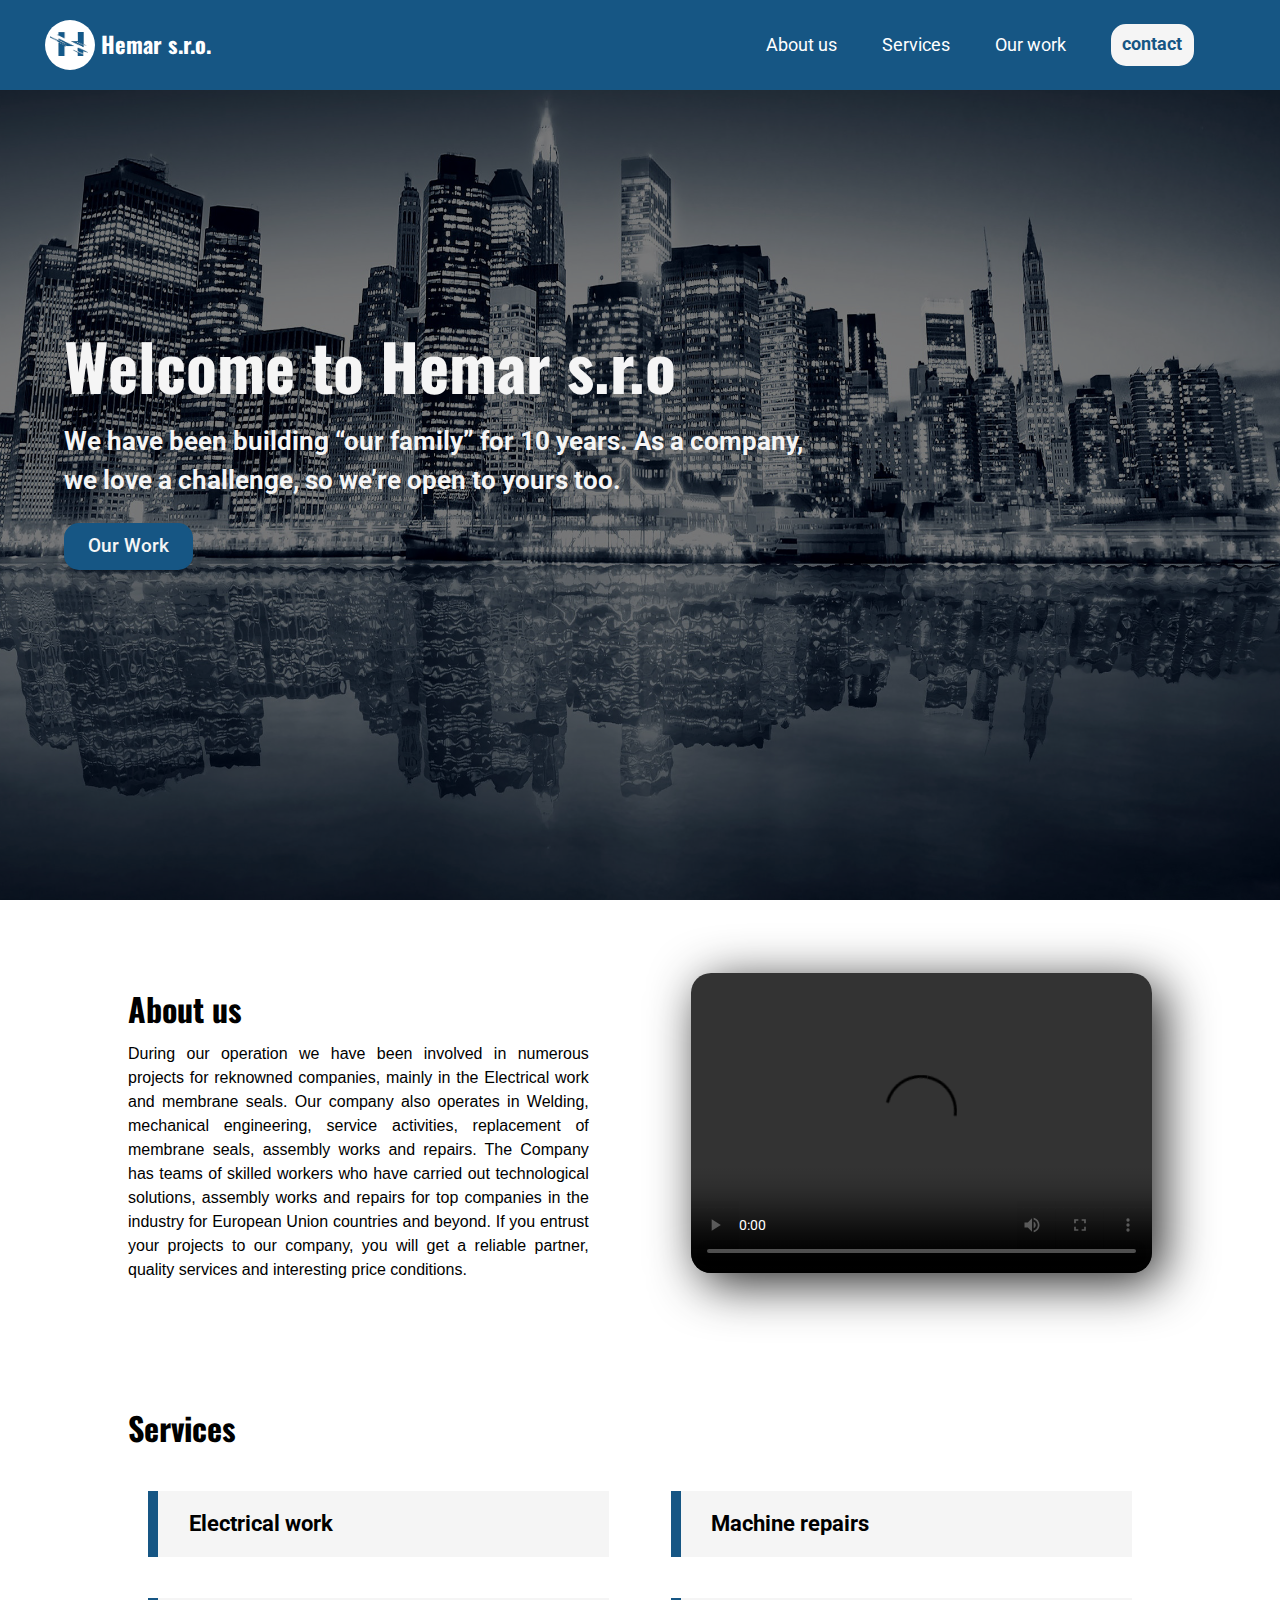
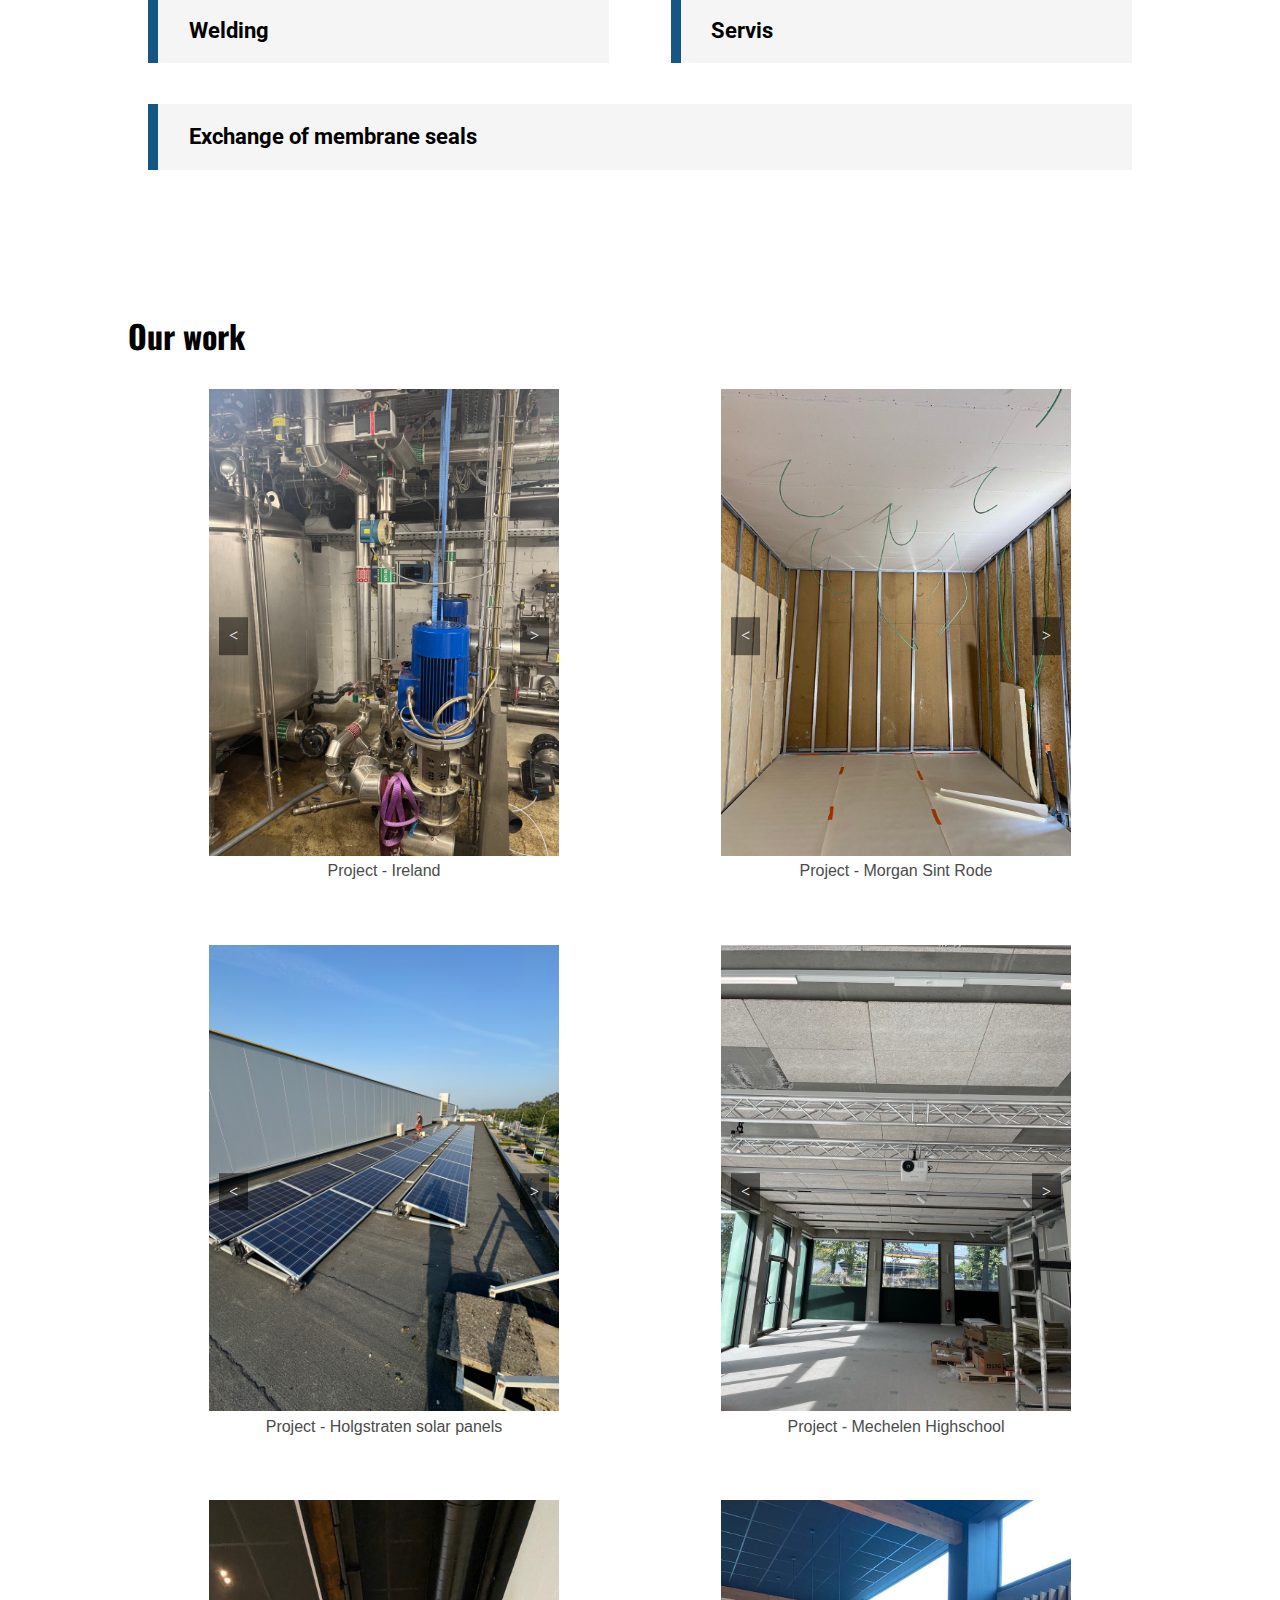
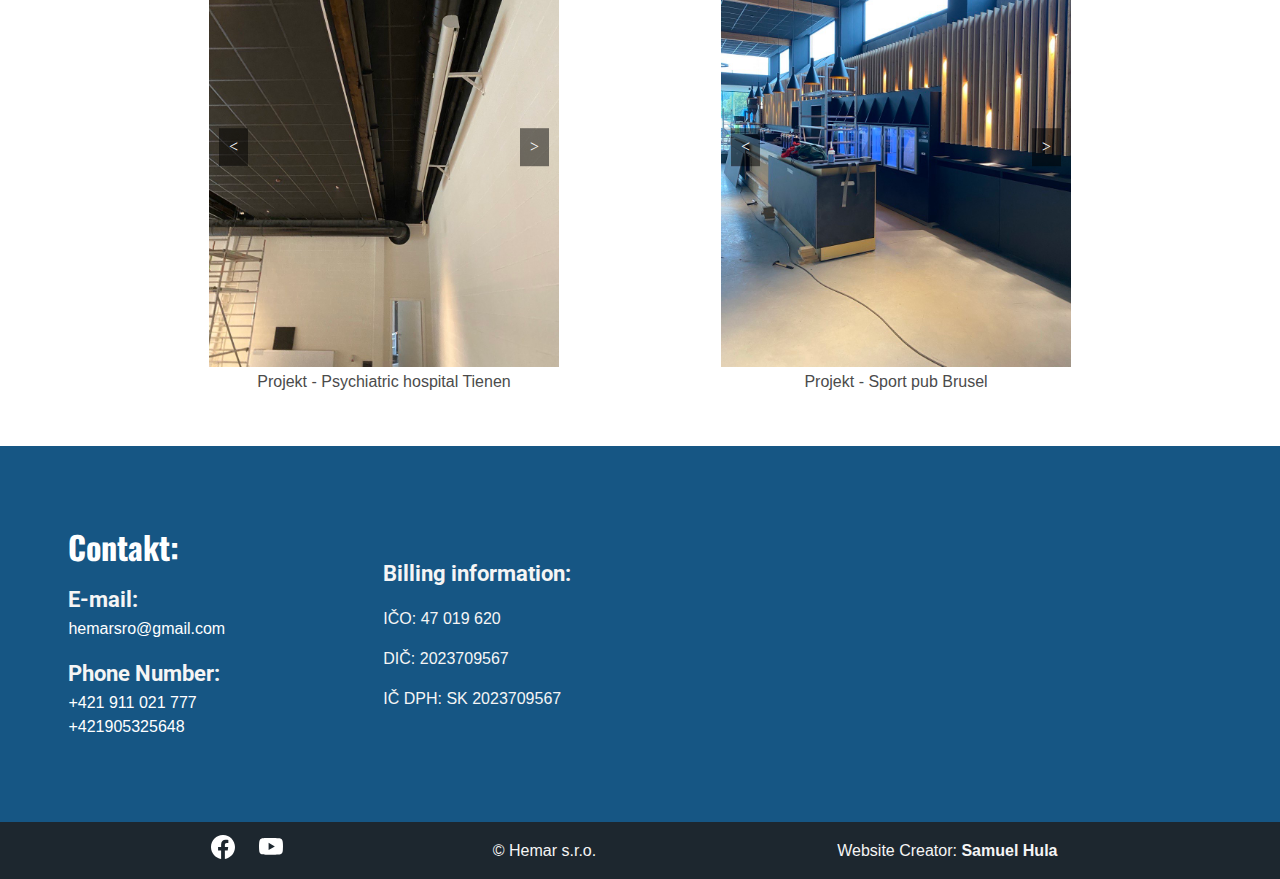
==== index_en.html @ f0ee6452 "making an english subsite" ====
<!DOCTYPE html>
<html lang="en">
<head>
    <meta charset="UTF-8">
    <meta name="viewport" content="width=device-width, initial-scale=1.0">
    <title>Hemar s.r.o. - Servis activities, machine technology</title>
    <link rel="stylesheet" href="./CSS/home.css">
    <link rel="icon" href="./images/logo_vektor.png">
    <link rel="canonical" href="http://hemar-slovakia.sk">
    <meta name="keywords" content="Hemar, Hemar sro, servis, nová baňa, assembly opperations, exchange of membrane seals">
    <meta name="google-site-verification" content="IAtmC6FETm_rJBXfTd74viYqFw3w2K_xSpGDR_-tKVk" />
    <meta name="description" content="Our company is in machine industry - assembly opperations, servis, exchange of membrane seals.">
    <meta property="og:title" content="HEMAR s.r.o.">
    <meta property="og:type" content="website">
    <meta property="og:description" content="Our company is in machine industry - assembly opperations, servis, exchange of membrane seals.">
    <meta property="og:image" content="http://hemar-slovakia.sk/Hemar_web/images/logo_vektor.png">
    <meta property="og:url" content="http://hemar-slovakia.sk">
    <meta name="twitter:title" content="HEMAR s.r.o.">
    <meta name="twitter:description" content="Our company is in machine industry - assembly opperations, servis, exchange of membrane seals.">
    <meta name="twitter:url" content="http://hemar-slovakia.sk">
    <meta name="twitter:image" content="http://hemar-slovakia.sk/Hemar_web/images/logo_vektor.png">
    <meta name="twitter:card" content="Our company is in machine industry - assembly opperations, servis, exchange of membrane seals.">
</head>
<body>
    <header>
        <nav class="nav_bar">
            <aside>
                <a class="logo" href="index.html"><img src="./images/logo_vektor.png" alt="logo" title="logo"></a>
                <a href="index.html"><h1>Hemar s.r.o.</h1></a>
            </aside>
            <ul class="nav_list">
                <li><a href="#about_us" title="O nás">About us</a></li>
                <li><a href="#services" title="Služby">Services</a></li>
                <li><a href="#work" title="Naše Práce">Our work</a></li>
                <li class="btn" title="Kontakt"><a href="mailto:hemarsro@gmail.com" class="btn">contact</a></li>
            </ul>
            <div class="burger">
                <div class="hamburger-menu">
                    <input id="menu__toggle" type="checkbox">
                    <label class="menu__btn" for="menu__toggle">
                        <span></span>
                    </label>
                    <ul class="menu__box">
                        <li><a href="#about_us" title="O nás">About us</a></li>
                        <li><a href="#services" title="Služby">Services</a></li>
                        <li><a href="#work" title="Naše Práce">Our work</a></li>
                        <li class="btn" title="Kontakt"><a href="mailto:hemarsro@gmail.com" class="btn">Contact</a></li>
                    </ul>
                </div>
            </div>
        </nav>
    </header>
    <main>
        <section id="landing_page">
            <section>
                <article>
                    <aside class="land_content">
                        <h2>Welcome to Hemar s.r.o</h2>
                        <strong>We have been building “our family” for 10 years. As a company, <br> we love a challenge, so we’re open to yours too. </strong>
                        <br><a href="#work" title="Naše Práce">Our Work</a>
                    </aside>
                </article>
            </section>
        </section>
        <section id="about_us">
            <article>
                <aside>
                    <h2>About us</h2>
                    <p>
                        During our operation we have been involved in numerous projects for reknowned companies, mainly in the Electrical work and membrane seals.
                        Our company also operates in Welding, mechanical engineering, service activities, replacement of membrane seals, assembly works and repairs.
                        The Company has teams of skilled workers who have carried out technological solutions, assembly works and repairs for top companies in the industry for European Union countries and beyond. If you entrust your projects to our company, you will get a reliable partner, quality services and interesting price conditions.    
                    </p>
                </aside>
                <video controls>
                    <source src="./images/videoplayback.mp4" type="video/mp4" title="úvodné videjko">
                </video>
            </article>
        </section>
        <section id="services">
            <article>
                <h2>Services</h2>
                <aside>
                    <h3>Electrical work</h3>
                </aside>
                <aside>
                    <h3>Machine repairs</h3>
                </aside>
                <aside>
                    <h3>Welding</h3>
                </aside>
                <aside>
                    <h3>Servis</h3>
                </aside>
                <aside>
                    <h3>Exchange of membrane seals</h3>
                </aside>
            </article>
        </section>
        <section id="work">
            <article>
                <h2>Our work</h2>
                <aside class="carousel-container">
                    <figure>
                        <div class="carousel">
                            <div class="carousel-content">
                                <img src="./images/newri_irsko/image_1236502913.JPG" alt="Ihrisko" title="Írsko">
                                <img src="./images/newri_irsko/image_1236502912.JPG" alt="Ihrisko" title="Írsko">
                                <img src="./images/newri_irsko/image_123650291.JPG" alt="Ihrisko" title="Írskoo">
                                <img src="./images/newri_irsko/image_12365029124.JPG" alt="Ihrisko" title="Írsko">
                            </div>
                        </div>
                        <figcaption>Project - Ireland</figcaption>
                    </figure>
                    <button class="prev"><</button>
                    <button class="next">></button>
                </aside>
                <aside class="carousel-container">
                    <figure>                 
                        <div class="carousel">
                            <div class="carousel-content">
                                <img src="./images/morgan_sint_rode/image_1236502911.JPG" alt="Montáž" title="Morgan Sint Rode">
                                <img src="./images/morgan_sint_rode/image_123650291.JPG" alt="Montáž" title="Morgan Sint Rode">
                                <img src="./images/morgan_sint_rode/image_1236502913.JPG" alt="Montáž" title="Morgan Sint Rode">
                                <img src="./images/morgan_sint_rode/image_1236502914.JPG" alt="Montáž" title="Morgan Sint Rode">
                                <img src="./images/morgan_sint_rode/image_1236502915.JPG" alt="Montáž" title="Morgan Sint Rode">
                                <img src="./images/morgan_sint_rode/image_1236502916.JPG" alt="Montáž" title="Morgan Sint Rode">
                                <img src="./images/morgan_sint_rode/image_1236502917.JPG" alt="Montáž" title="Morgan Sint Rode">
                                <img src="./images/morgan_sint_rode/image_1236502918.JPG" alt="Montáž" title="Morgan Sint Rode">                            
                            </div>
                        </div>
                        <figcaption>Project - Morgan Sint Rode</figcaption>
                    </figure>
                    <button class="prev"><</button>
                    <button class="next">></button>
                </aside>
                <aside class="carousel-container">
                    <figure>
                        <div class="carousel">
                            <div class="carousel-content">
                                <img src="./images/holgstraten_solar_panels/image_6209779.JPG" alt="solar panely" title="Holgstraten solar panels">
                                <img src="./images/holgstraten_solar_panels/image_123650291.JPG" alt="solar panely" title="Holgstraten solar panels">
                            </div>
                        </div>
                        <figcaption>Project - Holgstraten solar panels</figcaption>
                    </figure>
                    <button class="prev"><</button>
                    <button class="next">></button>
                </aside>
                <aside class="carousel-container">
                    <figure>
                        <div class="carousel">
                            <div class="carousel-content">
                                <img src="./images/stredna_skola_mechelen/image_1236502911.JPG" alt="skola" title="Stredná Škola Mechelen">
                                <img src="./images/stredna_skola_mechelen/image_1236502912.JPG" alt="skola" title="Stredná Škola Mechelen">
                                <img src="./images/stredna_skola_mechelen/image_1236502913.JPG" alt="skola" title="Stredná Škola Mechelen">
                                <img src="./images/stredna_skola_mechelen/image_1236502914.JPG" alt="skola" title="Stredná Škola Mechelen">
                                <img src="./images/stredna_skola_mechelen/image_123650291.JPG" alt="skola" title="Stredná Škola Mechelen">       
                            </div>
                        </div>     
                        <figcaption>Project - Mechelen Highschool</figcaption>
                    </figure>
                    <button class="prev"><</button>
                    <button class="next">></button>
                </aside>
                <aside class="carousel-container">
                    <figure>
                        <div class="carousel">
                            <div class="carousel-content">
                                <img src="./images/psych_liecebna_teinen/1.JPG" alt="Psychiatrická liečebňa" title="Psychiatrická liečebňa Tienen">
                                <img src="./images/psych_liecebna_teinen/2.JPG" alt="Psychiatrická liečebňa" title="Psychiatrická liečebňa Tienen">
                                <img src="./images/psych_liecebna_teinen/3.JPG" alt="Psychiatrická liečebňa" title="Psychiatrická liečebňa Tienen">
                                <img src="./images/psych_liecebna_teinen/4.JPG" alt="Psychiatrická liečebňa" title="Psychiatrická liečebňa Tienen">
                                <img src="./images/psych_liecebna_teinen/5.JPG" alt="Psychiatrická liečebňa" title="Psychiatrická liečebňa Tienen">
                                <img src="./images/psych_liecebna_teinen/6.JPG" alt="Psychiatrická liečebňa" title="Psychiatrická liečebňa Tienen">
                                <img src="./images/psych_liecebna_teinen/7.JPG" alt="Psychiatrická liečebňa" title="Psychiatrická liečebňa Tienen">
                                <img src="./images/psych_liecebna_teinen/8.JPG" alt="Psychiatrická liečebňa" title="Psychiatrická liečebňa Tienen">                            
                            </div>
                        </div>
                        <figcaption>Projekt - Psychiatric hospital Tienen</figcaption>
                    </figure>
                    <button class="prev"><</button>
                    <button class="next">></button>
                </aside>
                <aside class="carousel-container">
                    <figure>
                        <div class="carousel">
                            <div class="carousel-content">
                                <img src="./images/sportovy_klub_brusel/S.JPG" alt="Brusel" title="Šport pub Brusel">
                                <img src="./images/sportovy_klub_brusel/S1.JPG" alt="Brusel" title="Šport pub Brusel">
                                <img src="./images/sportovy_klub_brusel/S2.JPG" alt="Brusel" title="Šport pub Brusel">
                                <img src="./images/sportovy_klub_brusel/S3.JPG" alt="Brusel" title="Šport pub Brusel">
                                <img src="./images/sportovy_klub_brusel/S4.JPG" alt="Brusel" title="Šport pub Brusel">
                                <img src="./images/sportovy_klub_brusel/S5.JPG" alt="Brusel" title="Šport pub Brusel">
                                <img src="./images/sportovy_klub_brusel/S6.JPG" alt="Brusel" title="Šport pub Brusel">
                                <img src="./images/sportovy_klub_brusel/S7.JPG" alt="Brusel" title="Šport pub Brusel">
                                <img src="./images/sportovy_klub_brusel/S8.JPG" alt="Brusel" title="Šport pub Brusel">            
                            </div>
                        </div>
                        <figcaption>Projekt - Sport pub Brusel</figcaption>
                    </figure>
                    <button class="prev"><</button>
                    <button class="next">></button>
                </aside>
            </article>    
        </section>
    </main>
    <footer>
        <section id="contact_info">
            <aside class="Kontakt">
                <h3>Contakt:</h3>
                <p>
                    <strong>E-mail:</strong><br>
                    <a href="mailto:hemarsro@gmail.com" class="btn">hemarsro@gmail.com</a>
                </p>
                <p>
                    <strong>Phone Number:</strong><br>
                    <a href="tel:+421911021777">+421 911 021 777</a> <br>
                    <a href="tel:+421905325648">+421905325648</a>
                </p>
            </aside>
            <aside class="map">
                <aside>
                    <strong>Billing information:</strong>
                    <p>IČO: 47 019 620</p>
                    <p>DIČ: 2023709567</p>
                    <p>IČ DPH: SK 2023709567</p>
                </aside>
                <aside class="mapa">
                    <iframe src="https://www.google.com/maps/embed?pb=!1m18!1m12!1m3!1d2647.7697971013886!2d18.638747176331776!3d48.42256367127642!2m3!1f0!2f0!3f0!3m2!1i1024!2i768!4f13.1!3m3!1m2!1s0x476ad43303d79471%3A0xc4049d9332c41aa1!2zQmVybm9sw6Frb3ZhIDI0LzEwLCA5NjggMDEgTm92w6EgQmHFiGE!5e0!3m2!1ssk!2ssk!4v1729938036299!5m2!1ssk!2ssk" style="border:0;" allowfullscreen="" loading="lazy" referrerpolicy="no-referrer-when-downgrade"></iframe>
                </aside>
            </aside>
        </section>
        <section id="copy">
            <aside>
                <a href="https://www.facebook.com/profile.php?id=100090549955033">
                    <svg xmlns="http://www.w3.org/2000/svg"  width="24" height="24" fill="#fff" class="bi bi-facebook" viewBox="0 0 16 16">
                        <path d="M16 8.049c0-4.446-3.582-8.05-8-8.05C3.58 0-.002 3.603-.002 8.05c0 4.017 2.926 7.347 6.75 7.951v-5.625h-2.03V8.05H6.75V6.275c0-2.017 1.195-3.131 3.022-3.131.876 0 1.791.157 1.791.157v1.98h-1.009c-.993 0-1.303.621-1.303 1.258v1.51h2.218l-.354 2.326H9.25V16c3.824-.604 6.75-3.934 6.75-7.951"/>
                    </svg>
                </a>
                <a href="https://www.youtube.com/@hemarsro">
                    <svg xmlns="http://www.w3.org/2000/svg" width="24" height="24" fill="#fff" class="bi bi-youtube" viewBox="0 0 16 16">
                        <path d="M8.051 1.999h.089c.822.003 4.987.033 6.11.335a2.01 2.01 0 0 1 1.415 1.42c.101.38.172.883.22 1.402l.01.104.022.26.008.104c.065.914.073 1.77.074 1.957v.075c-.001.194-.01 1.108-.082 2.06l-.008.105-.009.104c-.05.572-.124 1.14-.235 1.558a2.01 2.01 0 0 1-1.415 1.42c-1.16.312-5.569.334-6.18.335h-.142c-.309 0-1.587-.006-2.927-.052l-.17-.006-.087-.004-.171-.007-.171-.007c-1.11-.049-2.167-.128-2.654-.26a2.01 2.01 0 0 1-1.415-1.419c-.111-.417-.185-.986-.235-1.558L.09 9.82l-.008-.104A31 31 0 0 1 0 7.68v-.123c.002-.215.01-.958.064-1.778l.007-.103.003-.052.008-.104.022-.26.01-.104c.048-.519.119-1.023.22-1.402a2.01 2.01 0 0 1 1.415-1.42c.487-.13 1.544-.21 2.654-.26l.17-.007.172-.006.086-.003.171-.007A100 100 0 0 1 7.858 2zM6.4 5.209v4.818l4.157-2.408z"/>
                    </svg>
                </a>
            </aside>
            <p>&copy; Hemar s.r.o.</p>  
            <p>Website Creator: <strong><a href="https://github.com/SamuelHula">Samuel Hula</a></strong></p>
        </section>
        <script>
            document.querySelectorAll('.carousel-container').forEach((carouselContainer) => {
                const carouselContent = carouselContainer.querySelector('.carousel-content');
                const images = carouselContent.querySelectorAll('img');
                let currentIndex = 0;
    
                const updateCarousel = () => {
                    const offset = -currentIndex * 100;
                    carouselContent.style.transform = `translateX(${offset}%)`;
                };
    
                carouselContainer.querySelector('.next').addEventListener('click', () => {
                    currentIndex = (currentIndex + 1) % images.length;
                    updateCarousel();
                });
    
                carouselContainer.querySelector('.prev').addEventListener('click', () => {
                    currentIndex = (currentIndex - 1 + images.length) % images.length;
                    updateCarousel();
                });
            });
        </script>
    </footer>
</body>
</html>
---- CSS/home.css ----
@import url('https://fonts.googleapis.com/css2?family=Oswald:wght@200..700&display=swap');
@import url('https://fonts.googleapis.com/css2?family=Oswald:wght@200..700&family=Roboto:ital,wght@0,100;0,300;0,400;0,500;0,700;0,900;1,100;1,300;1,400;1,500;1,700;1,900&display=swap');
@layer CSS_Reset{ 
/* Box sizing rules */
*,
*::before,
*::after {
    box-sizing: border-box;
}

/* Prevent font size inflation */
html {
    -moz-text-size-adjust: none;
    -webkit-text-size-adjust: none;
    -ms-text-size-adjust: none;
        text-size-adjust: none;
    display: block;
    width: 100%;
    margin: 0;
    padding: 0;
}
body{
    display: block;
    width: 100%;
    margin: 0;
    padding: 0;
}
/* Remove default margin in favour of better control in authored CSS */
body, h1, h2, h3, h4, p,
figure, blockquote, dl, dd {
    -webkit-margin-after: 0;
            margin-block-end: 0;
}

/* Remove list styles on ul, ol elements with a list role, which suggests default styling will be removed */
ul[role='list'],
ol[role='list'] {
    list-style: none;
}

/* Set core body defaults */
body {
    min-height: 100vh;
    line-height: 1.5;
}

/* Set shorter line heights on headings and interactive elements */
h1, h2, h3, h4,
button, input, label {
    line-height: 1.1;
}

/* Balance text wrapping on headings */
h1, h2,
h3, h4 {
    text-wrap: balance;
}

/* A elements that don't have a class get default styles */
a:not([class]) {
    -webkit-text-decoration-skip: ink;
            text-decoration-skip-ink: auto;
    color: currentColor;
}

/* Make images easier to work with */
img,
picture {
    max-width: 100%;
    display: block;
}

/* Inherit fonts for inputs and buttons */
input, button,
textarea, select {
    font-family: inherit;
    font-size: inherit;
}

/* Make sure textareas without a rows attribute are not tiny */
textarea:not([rows]) {
    min-height: 10em;
}

/* Anything that has been anchored to should have extra scroll margin */
:target {
    scroll-margin-block: 5ex;
}


}
@layer Variables{
    :root{
        --blue: #165684;
        --white: #F5F5F5;
        --black: #252525;

        --nadpis: "Oswald";
        --podnadpis: "Roboto";
    }
    *{
        box-sizing: border-box;
        scroll-behavior: smooth;
    }
}
@layer Navigation{
    header{
        width: 100%;
        height: 10vh;

        display: block;

        position: fixed;
        top: 0;
        left: 0;
        z-index: 4;

        background-color: var(--blue);
    }
    .nav_bar{
        width: 100%;
        height: 100%;

        display: flex;
        justify-content: space-between;
        align-items: center;
    }
    .nav_list{
        display: flex;
        justify-content: space-around;
        align-items: center;

        width: 40%;
        height: 100%;
        margin-right: 5%;

        list-style-type: none;
    }
    .nav_bar aside{
        display: flex;
        justify-content: center;
        align-items: center;

        width: 20%;
        height: 100%;
    }
    .nav_bar img{
        width: 75%;
        margin-left: 10%;
    }
    .nav_bar a.logo{
        display: flex;
        align-items: center ;
        width: 50px;
        height: 50px;
        background-color: white;
        border-radius: 50%;
        margin-right: 2%;
        }
    .nav_bar h1{
        font-family: var(--nadpis);
        font-size: 1.4rem;

        color: white;

        padding: 0;
        margin: 0;
    }
    .nav_bar a{
        font-family: var(--podnadpis);
        font-size: 1.1rem;

        text-decoration: none;

        color: white;

        position: relative;

        padding-bottom: 2px;
    }
    .nav_bar ul a::after {  
        background: none repeat scroll 0 0 transparent;
        bottom: 0;
        content: "";
        display: block;
        height: 2px;
        right: 0;
        position: absolute;
        background: #fff;
        transition: width 0.3s ease 0s, left 0.3s ease 0s;
        width: 0;
    }
    .nav_bar ul a:hover:after{
        width: 100%; 
    }
    li.btn{
        background-color: var(--white);
        display: flex;
        justify-content: center;
        align-items: center;

        background-color: var(--white);

        box-sizing: border-box;
        padding: 1% 2%;
        border-radius: 15px;
        border: var(--white) 2px solid;

        transition: all .3s;
    }
    li.btn:hover{
        background-color: transparent;
    }
    .nav_bar a.btn{
        font-weight: bold;

        color: var(--blue);
    }
    .nav_bar a.btn::after{
        display: none;
    }
    .nav_bar li.btn:hover a.btn{
        color: var(--white);
    }
    .burger{
        display: none;
    }
    @media screen and (max-width: 1279px){
        .nav_list{
            display: none;
        }
        .burger{
            display: block;
            width: 5%;
            height: 100%;
            margin-right: 20px;
        }
        div.hamburger-menu{
            display: flex;
            justify-content: center;
            align-items: center;
        
            width: 10%;
            height: 100%;
        }
        div.hamburger-menu input#menu__toggle {
            opacity: 0;
        }
        div.hamburger-menu input#menu__toggle:checked + .menu__btn > span {
            transform: rotate(45deg);
        }
        div.hamburger-menu input#menu__toggle:checked + .menu__btn > span::before {
            top: 0;
        
            transform: rotate(0deg);
        }
        div.hamburger-menu input#menu__toggle:checked + .menu__btn > span::after {
            top: 0;
        
            transform: rotate(90deg);
        }
        div.hamburger-menu input#menu__toggle:checked ~ ul.menu__box {
            right: 0 !important;
            display: flex;
        }
        div.hamburger-menu label.menu__btn {
            position: absolute;
            z-index: 1;
        
            width: 40px;
            height: 26px;
        
            cursor: pointer;
        }
        div.hamburger-menu label.menu__btn > span,
        div.hamburger-menu label.menu__btn > span::before,
        div.hamburger-menu label.menu__btn > span::after {
            display: block;
        
            position: absolute;
        
            width: 100%;
            height: 5px;
        
            background-color: white;
        
            transition-duration: .25s;
        }
        div.hamburger-menu label.menu__btn > span::before {
            content: '';
            top: -16px;
        }
        div.hamburger-menu label.menu__btn > span::after {
            content: '';
            top: 16px;
        }
        div.hamburger-menu ul.menu__box {
            display: flex;
            flex-direction: column;
            justify-content: space-evenly;
            align-items: center;

            display: none;
        
            position: absolute;
            top: 0;
            right: -100%;
        
            width: 300px;
            height: 100vh;
        
            margin: 0;
                    
            list-style: none;
        
            background-color: var(--blue);
        
            transition-duration: .25s;
        }
        div.hamburger-menu ul.menu__box li{     
            display: flex;
            justify-content: center;
            align-items: center;
        }
        div.hamburger-menu ul.menu__box li:first-child{
            margin-top: 15%;
        }
        div.hamburger-menu ul.menu__box li a{
            font-family: Verdana, Geneva, sans-serif;
            font-size: 2rem;
        }
        .nav_bar aside{
            width: 30%;
            margin-left: 20px;
        }
    }
}   
@layer Landing_Page{
    #landing_page{
        width: 100%;
        height: 100vh;

        margin: 0;
        padding: 0;

        position: relative;

        display: flex;
        justify-content: center;

        overflow: hidden;

        background-image: url(../images/pozadie.jpg);
        background-repeat: no-repeat;
        background-size: cover;
        background-position: center;
    }
    #landing_page section{
        width: 100%;
        height: 100%;

        display: flex;
        justify-content: center;
                
        background-color: rgba(0, 0, 0, 0.516);
    }
    #landing_page article{
        width: 90%;
        height: 100%;

        display: flex;
        flex-direction: column;
        align-items: start;
        justify-content: center;

        text-align: center;

        z-index: 3;
    }
    #landing_page aside{
        display: flex;
        flex-direction: column;
        align-items: start;
        justify-content: center;

        text-align: left;

        z-index: 3;
    }
    #landing_page h2{
        font-size: 4rem;
        font-family: var(--nadpis);

        margin-top: 0;
        padding: 0;
        margin-bottom: 3%;

        color: var(--white);
    }
    #landing_page strong{
        font-size: 1.6rem;
        font-family: var(--podnadpis);

        color: var(--white);
    }
    #landing_page a{
        box-sizing: border-box;
        padding: 1% 3%;
        border: 2px solid var(--blue);
        border-radius: 15px;

        background-color: var(--blue);

        font-size: 1.2rem;
        font-weight: 520;
        font-family: var(--podnadpis);

        text-decoration: none;

        color: var(--white) ;

        transition: all .3s;
    }
    #landing_page a:hover{
        background-color: transparent;
    }
    @media screen and (max-width: 455px){
        #landing_page h2{
            font-size: 2rem;
        }
        #landing_page strong{
            font-size: 1rem;
        }
    }
}
@layer About_Us{
    #about_us{
        width: 100%;

        display: flex;
        justify-content: center;

        margin: 5% 0;

        z-index: 1;
    }
    #about_us article{
        width: 80%;
        height: 100%;

        display: flex;
        justify-content: space-between;
        align-items: center;
    }
    #about_us video{
        width: 45%;
        height: 300px;

        border-radius: 20px;
        box-shadow: var(--black) 10px 10px 50px;
    }
    #about_us aside{
        width: 45%;
    }
    #about_us h2{
        font-family: var(--nadpis);
        font-size: 2rem;
    }
    #about_us p{
        font-family: Verdana, Geneva, sans-serif;
        font-size: 1rem;
        
        text-align: justify;
    }
    @media screen and (max-width: 1000px){
        #about_us h2{
            text-align: center;
        }
        #about_us article{
            flex-direction: column;
            justify-content: center;
        }
        #about_us article aside{
            width: 100%;
            margin-bottom: 10%;
        }
        #about_us article video{
            width: 100%;
        }
    }
    @media screen and (max-width: 560px) {
        .nav_bar aside{
            width: 45%;
        }
    }
}
@layer Services{
    #services{
        width: 100%;

        display: flex;
        justify-content: center;
    }
    #services article{
        width: 80%;
        height: 100%;

        display: flex;
        justify-content: space-between;
        align-items: center;
        flex-wrap: wrap;

        margin-bottom: 5%;
        margin-top: 5%;
    }
    #services h2{
        width: 100%;

        margin: 0;
        padding: 0;

        font-family: var(--nadpis);
        font-size: 2rem;

        margin-bottom: 2.5%;
    }
    #services aside{
        width: 45%;

        display: flex;
        align-items: center;

        background-color: var(--white);

        padding: 2% 3%;
        margin: 2%;
        border-left: var(--blue) solid 10px;
        transition: all .3s ease-in;
    }
    #services aside:hover{
        background-color: var(--blue);
        color: var(--white);
    }
    #services aside:last-child{
        width: 96%;
    }
    #services h3{
        font-family: var(--podnadpis);
        font-size: 1.4rem;

        -moz-text-align-last: left;

             text-align-last: left;

        margin: 0;
        padding: 0;
    }
    @media screen and (max-width: 1000px){
        #services h2{
            text-align: center;
        }
    }
    @media screen and (max-width: 876px){
        #services aside{
            width: 100%;
        }
    }
}
@layer Work{
    #work{
        width: 100%;

        display: flex;
        justify-content: center;
    }
    #work article{
        width: 80%;
        height: 100%;

        display: flex;
        justify-content: space-around;
        align-items: center;
        flex-wrap: wrap;

        margin-top: 5%;
    }
    #work h2{
        width: 100%;

        margin: 0;
        padding: 0;

        font-family: var(--nadpis);
        font-size: 2rem;

        margin-bottom: 2.5%;
    }
    #work aside{
        width: 30%;
        min-width: 350px;
        margin: 1%;
    }
    #work figure{
        width: 100%;
        height: 100%;

        margin: 0;
    }
    #work .content{
        width: 100%;
        position: relative;
        
        display: flex;
        justify-content: center;
    }
    #work .content img{
        width: 100%;

        position: absolute;
        top: 0;
        left: 0;
    }
    .carousel {
        overflow: hidden;
        width: 100%;
        max-width: 500px;
        position: relative;
    }
    
    .carousel-content {
        display: flex;
        transition: transform 0.5s ease-in-out;
    }
    
    .carousel-content img {
        min-width: 100%;
        max-width: 100%;
        flex-shrink: 0;
    }
    
    button.prev, button.next {
        position: absolute;
        top: 50%;
        transform: translateY(-50%);
        background-color: rgba(0,0,0,0.5);
        color: white;
        border: none;
        cursor: pointer;
        padding: 10px;
    }
    
    button.prev {
        left: 10px;
    }
    
    button.next {
        right: 10px;
    }
    #work aside{
        position: relative;

        margin-bottom: 5%;
    }
    #work figcaption{
        text-align: center;
        font-family: Verdana, Geneva, sans-serif;
        color: rgb(75, 75, 75);
        margin-top: 1%;
    }
    @media screen and (max-width: 1000px) {
        #work h2{
            text-align: center;
        }
    }
    @media screen and (max-width: 475px) {
        #work h2{
            text-align: center;
        }
        #work aside{
            min-width: 260px;
        }
    }
}
@layer Footer{
    footer{
        width: 100%;

        display: flex;
        flex-direction: column;
        align-items: center;
        justify-content: center;
    }
    footer section#contact_info{
        display: flex;
        justify-content: center;
        align-items: center;

        padding: 3%;

        width: 100%;

        background-color: var(--blue);
    }
    footer section#contact_info aside:first-child{
        width: 25%;

        display: flex;
        flex-direction: column;
    }
    footer section#contact_info aside:last-child{
        display: flex;
        align-items: center;
        justify-content: space-evenly;

        width: 70%;
    }
    footer section#contact_info h3{
        font-family: var(--nadpis);
        font-size: 2rem;

        margin-bottom: 1%;
        margin-top: 0;

        color: white;
    }
    footer section#contact_info strong{
        font-family: var(--podnadpis);
        font-size: 1.4rem;

        color: var(--white);
    }
    footer section#contact_info p{
        color: var(--white);
        font-family: Verdana, Geneva, sans-serif;
    }
    footer section#contact_info a{
        color: white;
        font-family: Verdana, Geneva, Tahoma, sans-serif;
    }
    footer section#copy{
        width: 100%;
        height: 100%;
        
        padding: 1%;
        
        display: flex;
        justify-content: space-evenly;
        align-items: center;
        
        background-color: #1d272f;
    }
    footer section#copy aside a{
        margin-left: 20px
    }
    footer section#copy p{
        padding: 0;
        margin: 0;
        margin-right: 2.5%;
        margin-left: 2.5%;

        color: var(--white);

        font-family: Verdana, Geneva, sans-serif;
    }
    footer iframe{
        width: 450px;
        height: 300px;
    }
    footer a{
        text-decoration: none;
    }
    footer a:hover{
        text-decoration: underline;
    }
    @media screen and (max-width: 1220px){
        footer section#contact_info{
            flex-direction: column;
        }
        footer section#contact_info aside{
            width: 100%;
        }
        footer section#contact_info aside.Kontakt{ 
            flex-wrap: wrap;
            width: 100%;
            flex-direction: row;
            justify-content: space-evenly;
            padding: 5% 0;
        }
        footer section#contact_info aside.Kontakt h3{
            width: 100%;
            text-align: center;
        }
        footer section#contact_info aside.map{
            width: 100%;
        }
        footer section#contact_info aside.map aside:last-child{
            width: 40%;
            display: flex;
            justify-content: end;
            align-items: center;
        }
    }
    @media screen and (max-width: 853px){
        footer section#contact_info aside.map{
            flex-direction: column;
        }
        footer section#contact_info aside.map aside{
            width: 100%;
            display: flex;
            justify-content: center;
            margin-bottom: 5%;
        }
        footer section#contact_info aside.map aside.mapa{
            width: 100%;
            display: flex;
            justify-content: center;
        }
        footer section#contact_info aside.map aside p, 
        footer section#contact_info aside.map aside strong{
            text-align: center;
        }
    }
    @media screen and (max-width: 727px){
        footer section#copy{
            display: flex;
            flex-direction: column;
        }
    }
}
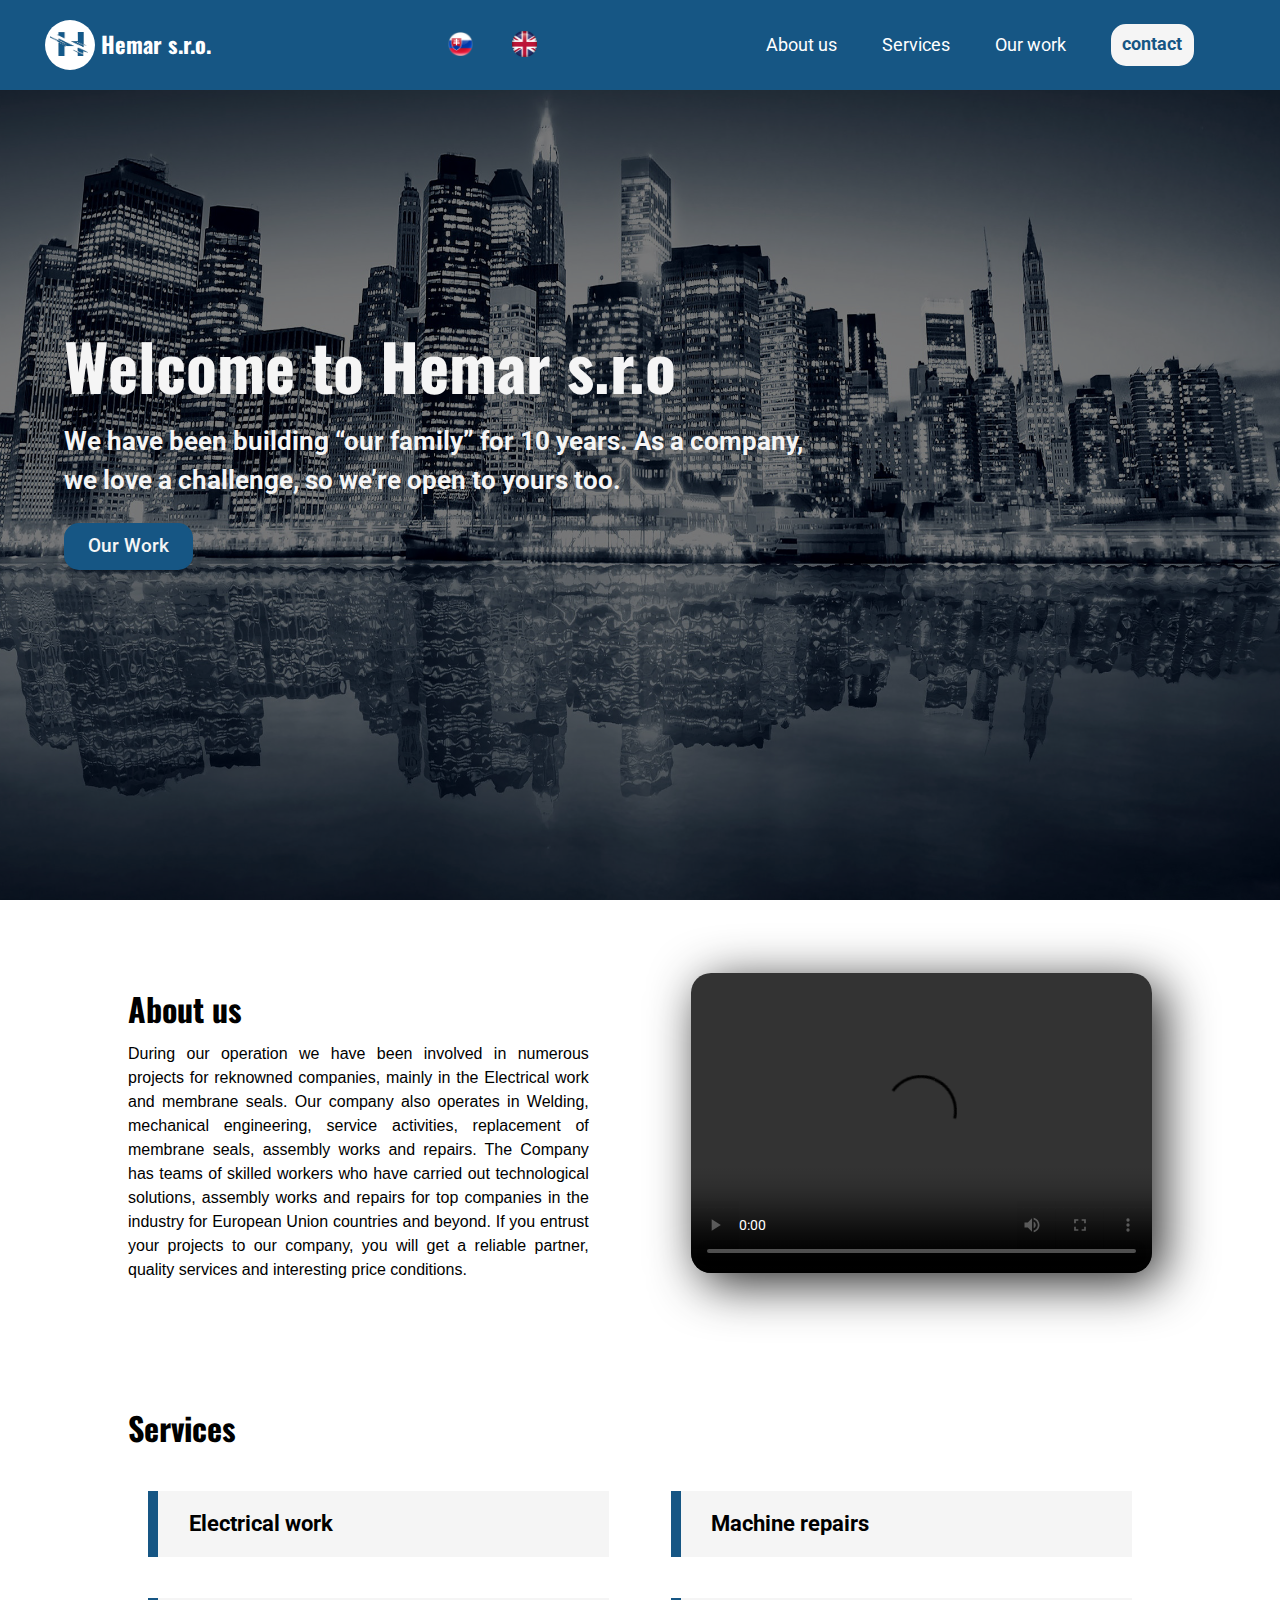
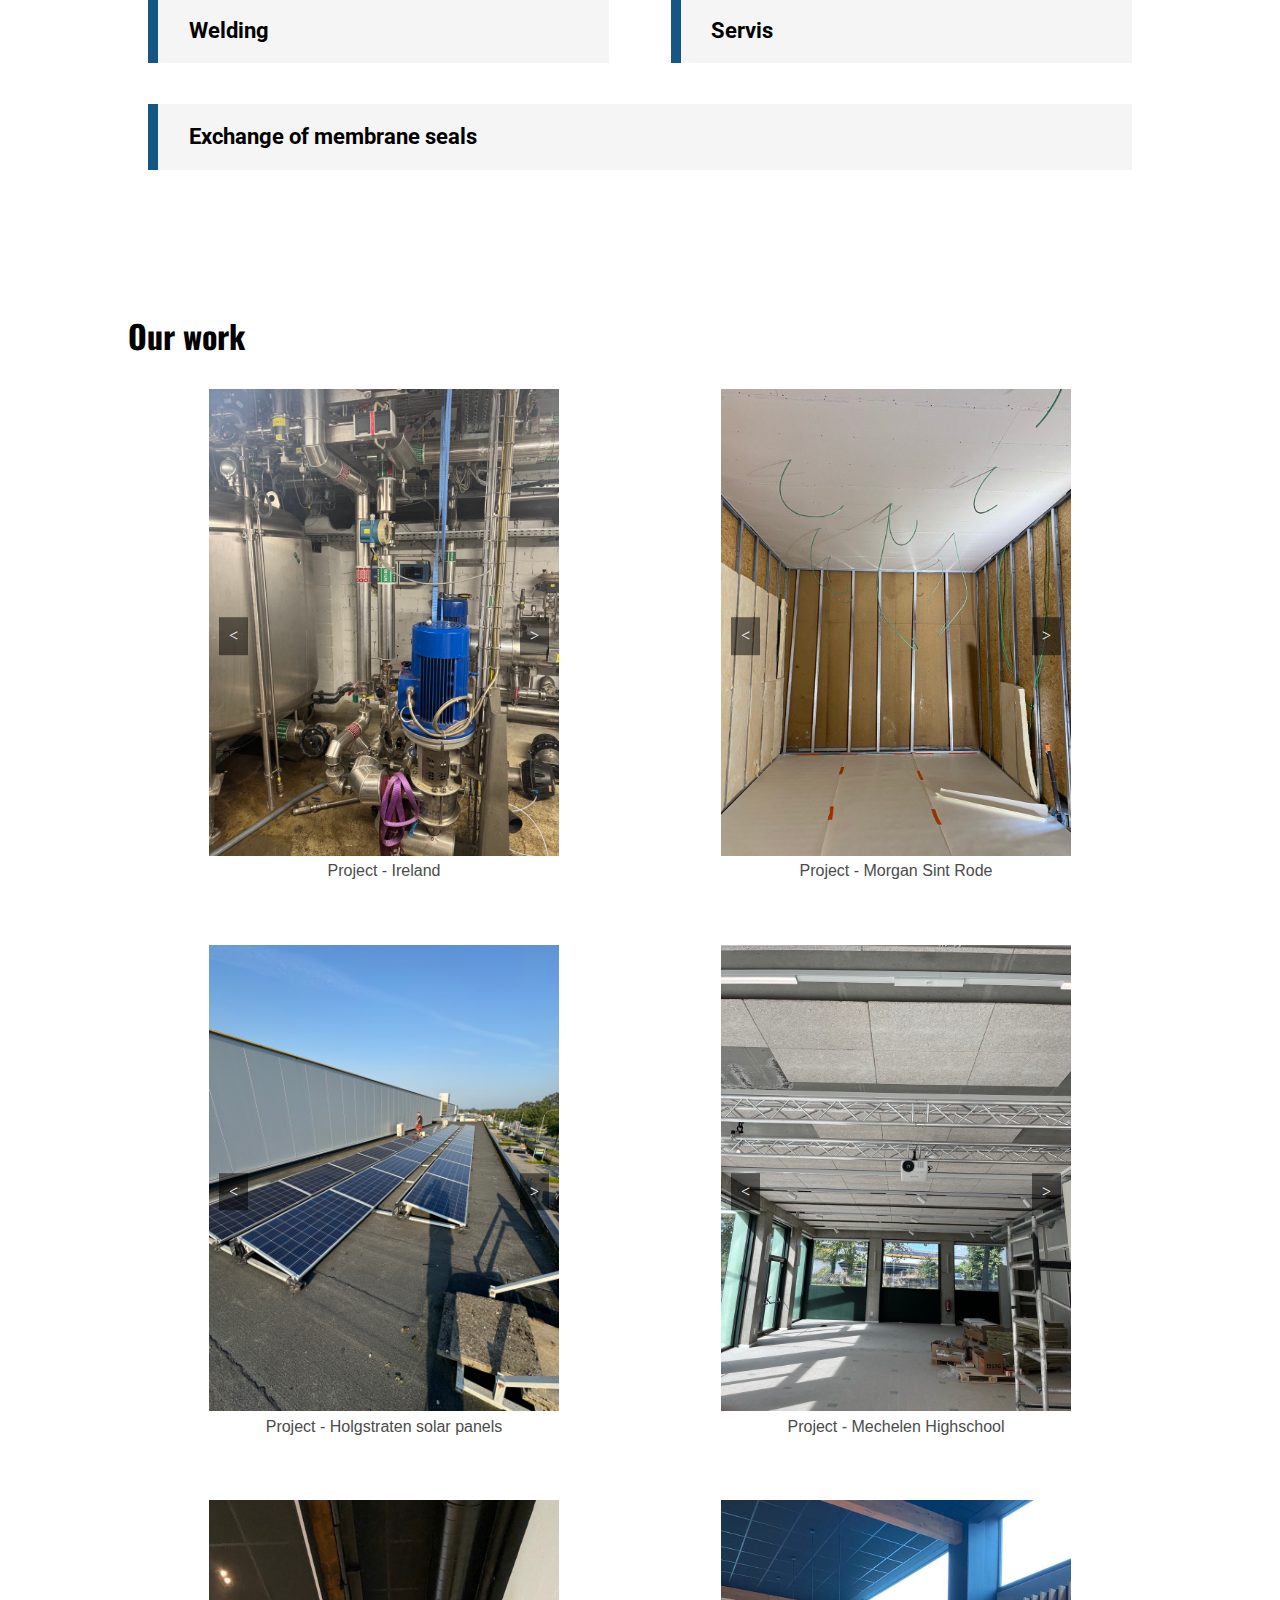
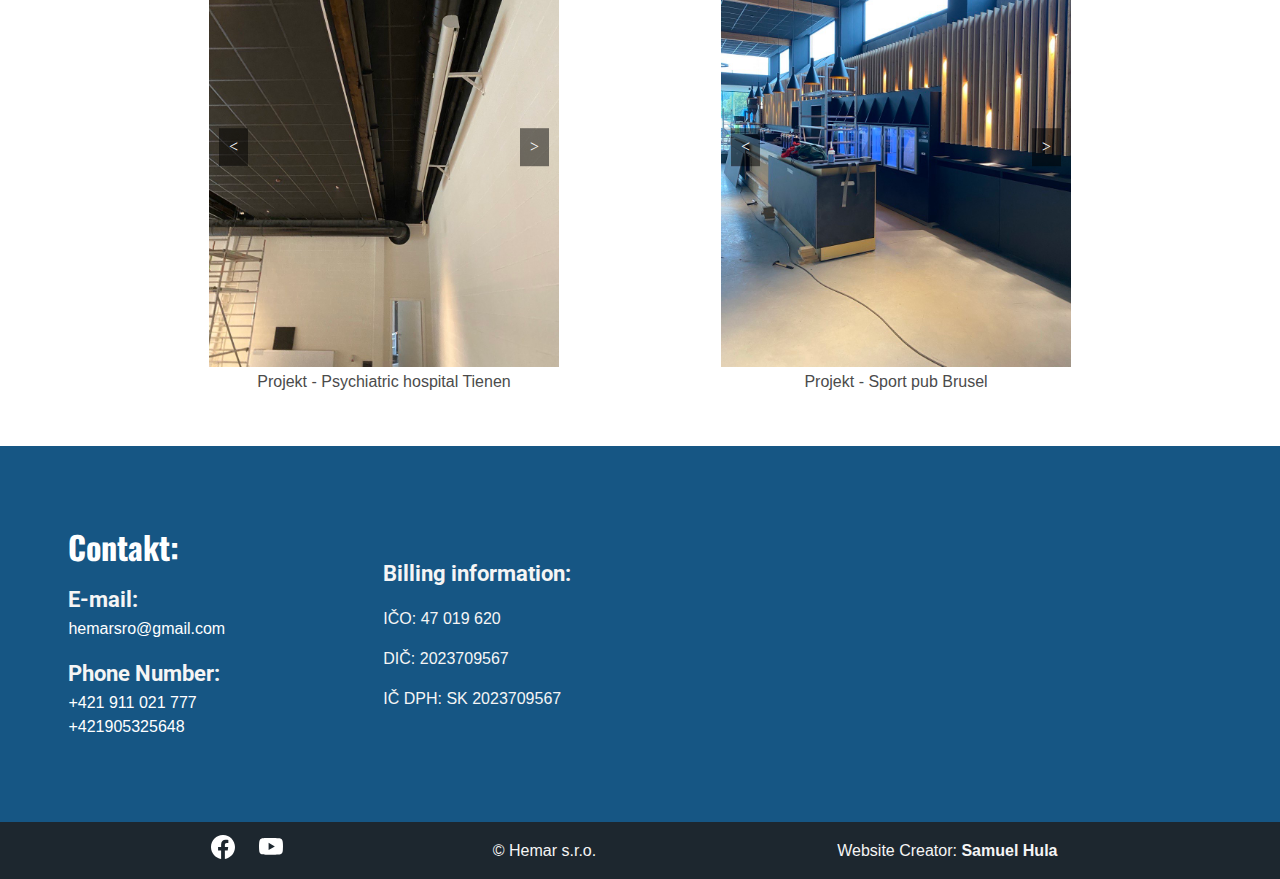
==== commit d2259520: "Finishing the english subsite" ====
--- a/index_en.html
+++ b/index_en.html
@@ -28,6 +28,18 @@
                 <a class="logo" href="index.html"><img src="./images/logo_vektor.png" alt="logo" title="logo"></a>
                 <a href="index.html"><h1>Hemar s.r.o.</h1></a>
             </aside>
+            <aside class="icons">
+                <figure>
+                    <a href="index.html">
+                        <img src="./images/slovak.png" alt="slovak translation">
+                    </a>
+                </figure>
+                <figure>
+                    <a href="index_en.html">
+                        <img src="./images/en.png" alt="english translation">
+                    </a>
+                </figure>
+            </aside>
             <ul class="nav_list">
                 <li><a href="#about_us" title="O nás">About us</a></li>
                 <li><a href="#services" title="Služby">Services</a></li>
@@ -45,6 +57,18 @@
                         <li><a href="#services" title="Služby">Services</a></li>
                         <li><a href="#work" title="Naše Práce">Our work</a></li>
                         <li class="btn" title="Kontakt"><a href="mailto:hemarsro@gmail.com" class="btn">Contact</a></li>
+                        <li class="translate">
+                            <figure>
+                                <a href="index.html">
+                                    <img src="./images/slovak.png" alt="slovak translation">
+                                </a>
+                            </figure>
+                            <figure>
+                                <a href="index_en.html">
+                                    <img src="./images/en.png" alt="english translation">
+                                </a>
+                            </figure>
+                        </li>
                     </ul>
                 </div>
             </div>
--- a/CSS/home.css
+++ b/CSS/home.css
@@ -225,7 +225,50 @@
     .burger{
         display: none;
     }
+    .nav_bar .icons{
+        width: 10%;
+        display: flex;
+        justify-content: center;
+        align-items: center;
+    }
+    .nav_bar .icons figure{
+        display: flex;
+        justify-content: center;
+        align-items: center;
+        width: 50%;
+        height: 50%;
+        padding: 0;
+        margin: 0;
+        margin-left: 20px;
+    }
+    .nav_bar .icons figure img{
+        width: 25px;
+    }
+    .translate{
+        display: none;
+    }
     @media screen and (max-width: 1279px){
+        .translate{
+            display: block;
+            height: 20px;
+            width: 100%;
+        }
+        .translate figure{
+            display: flex;
+            justify-content: center;
+            align-items: center;
+            height: 100%;
+            width: 50%;
+            margin: 0;
+            padding: 0;
+        }
+        .translate figure img{
+            height: 30px;
+            width: 30px;
+        }
+        .nav_bar .icons{
+            display: none;
+        }
         .nav_list{
             display: none;
         }
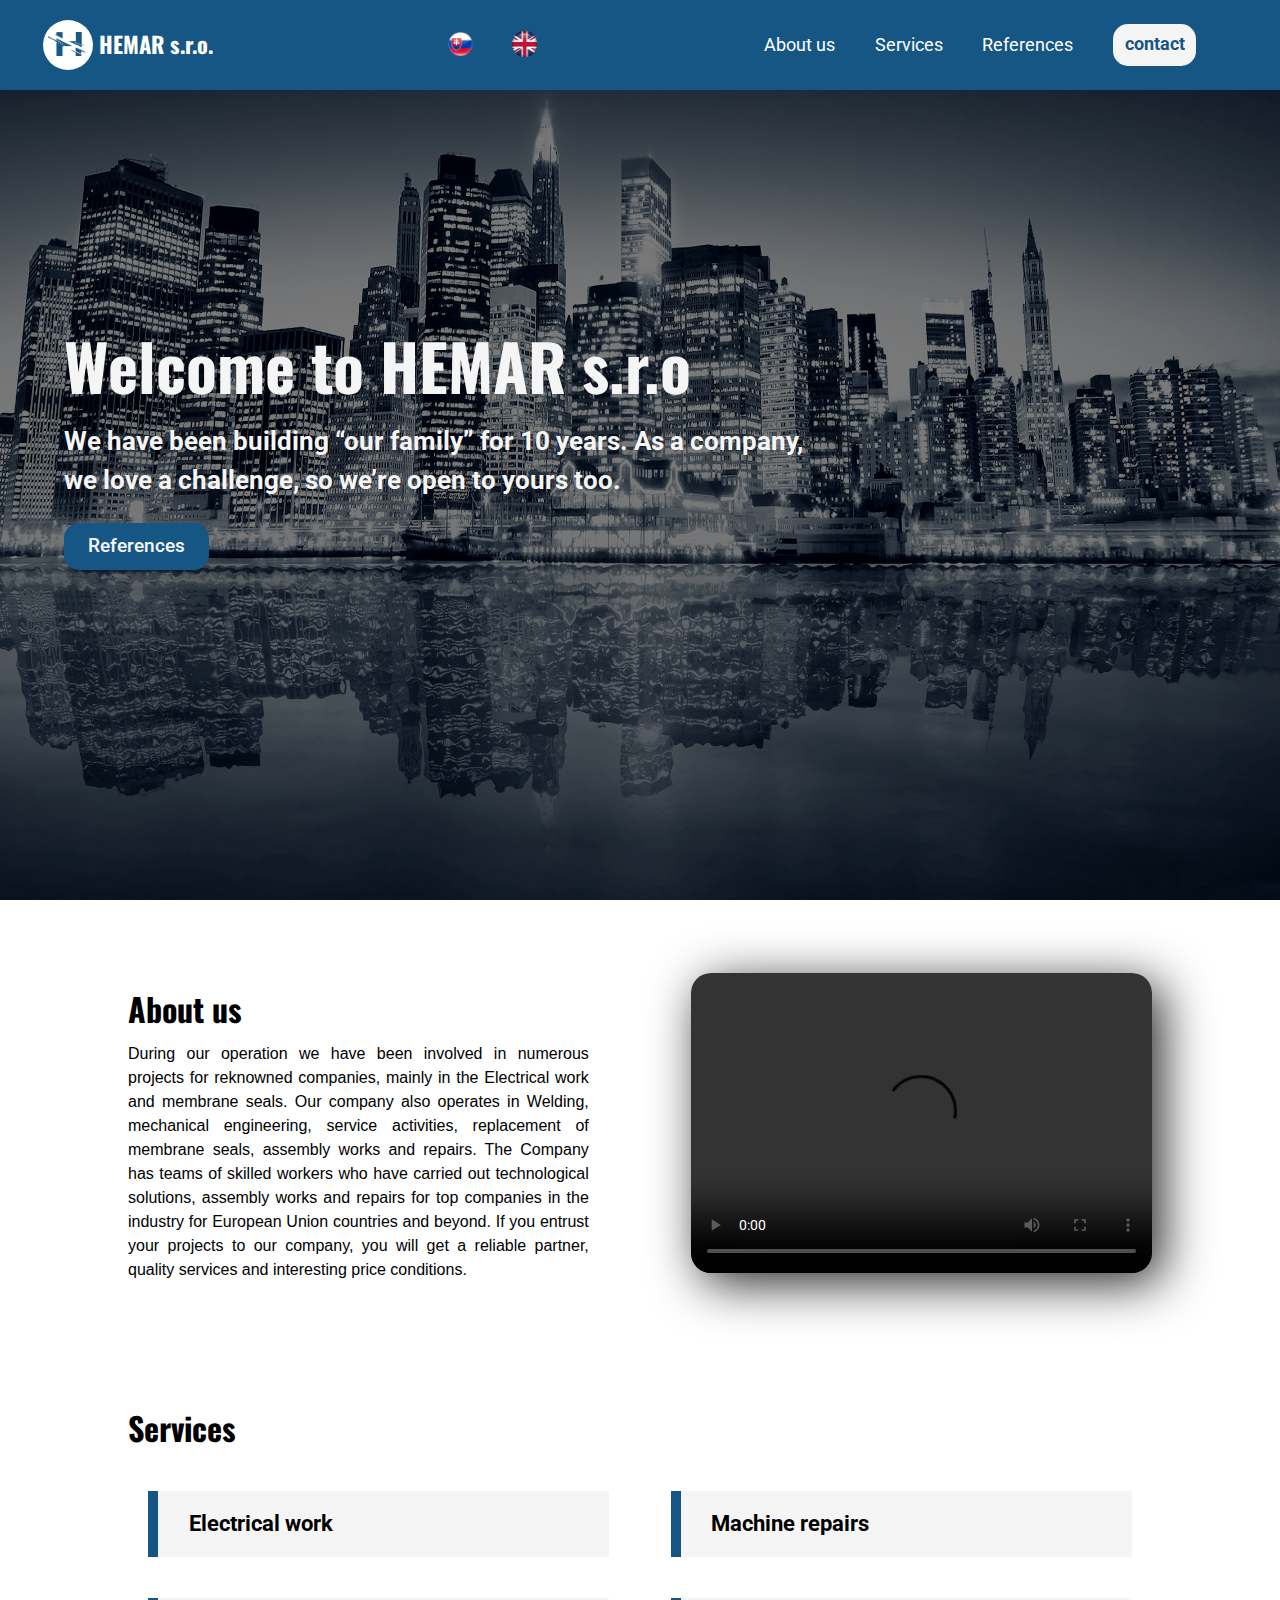
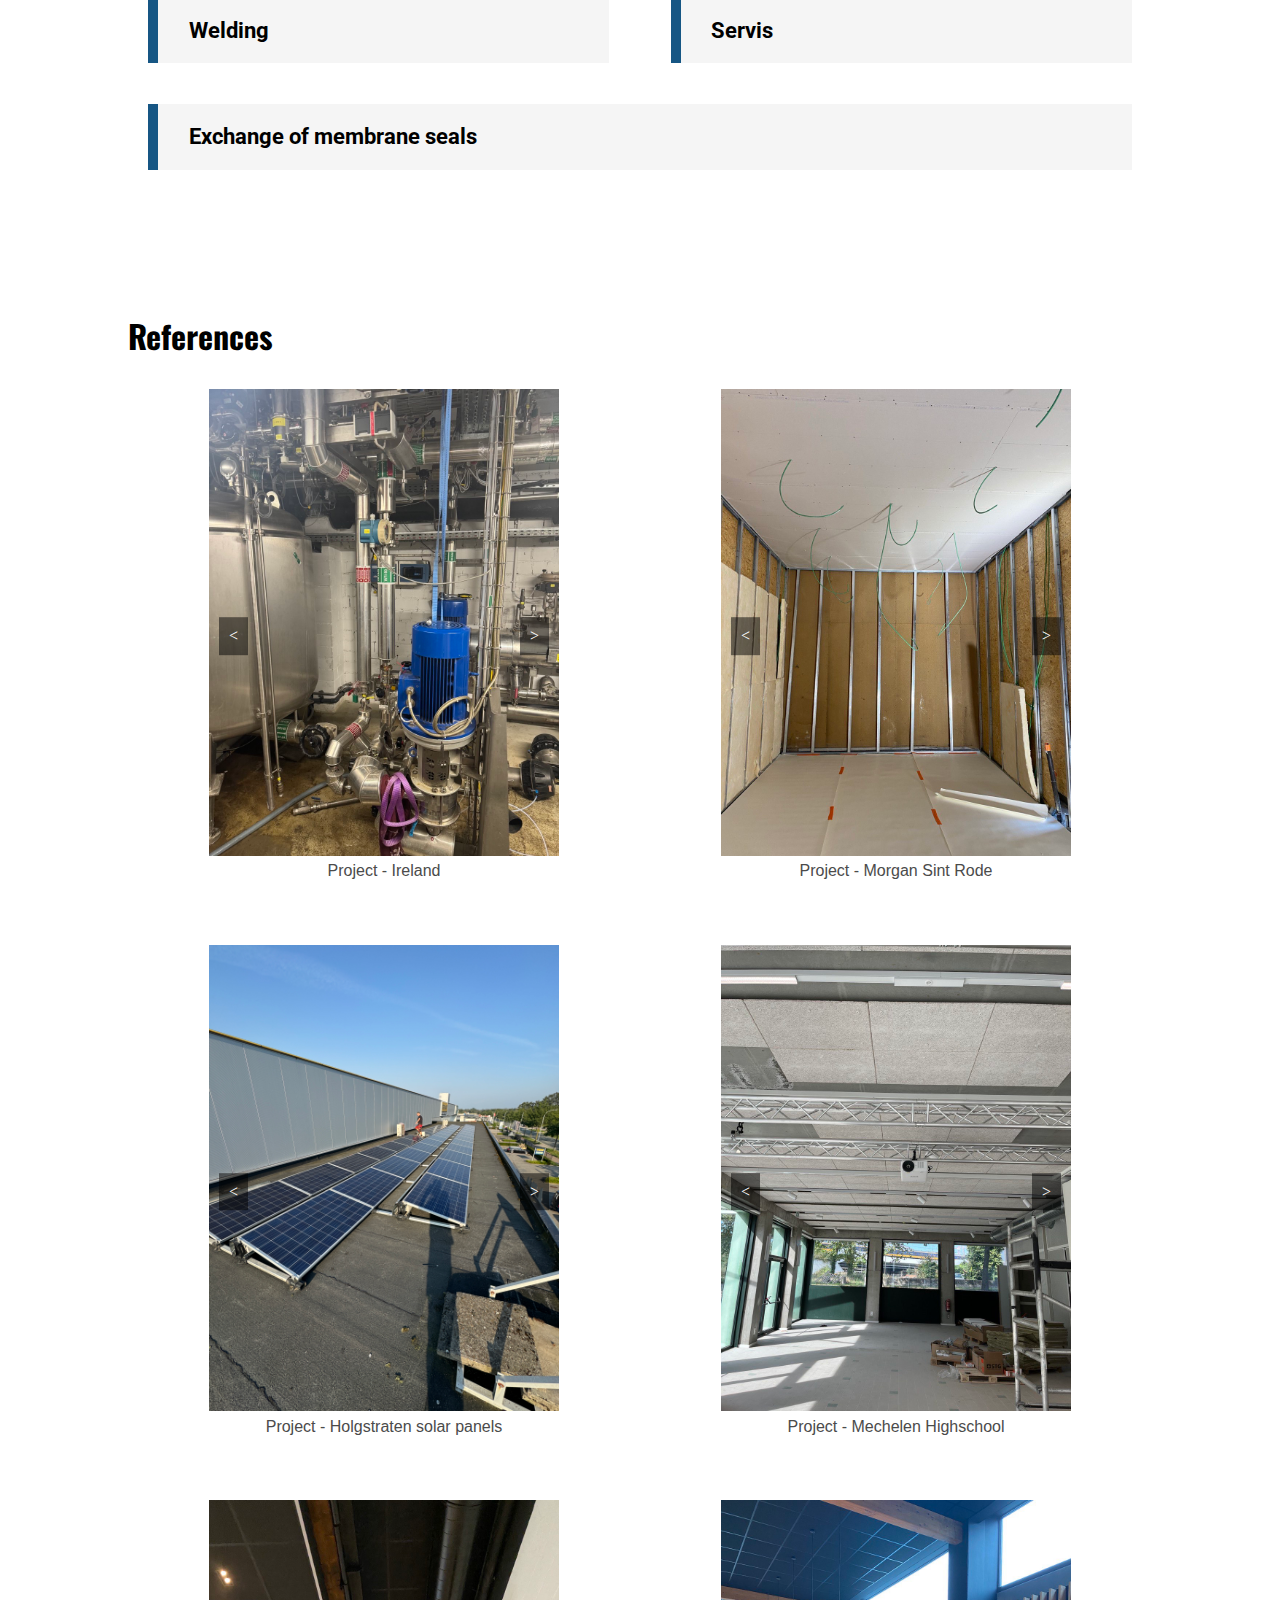
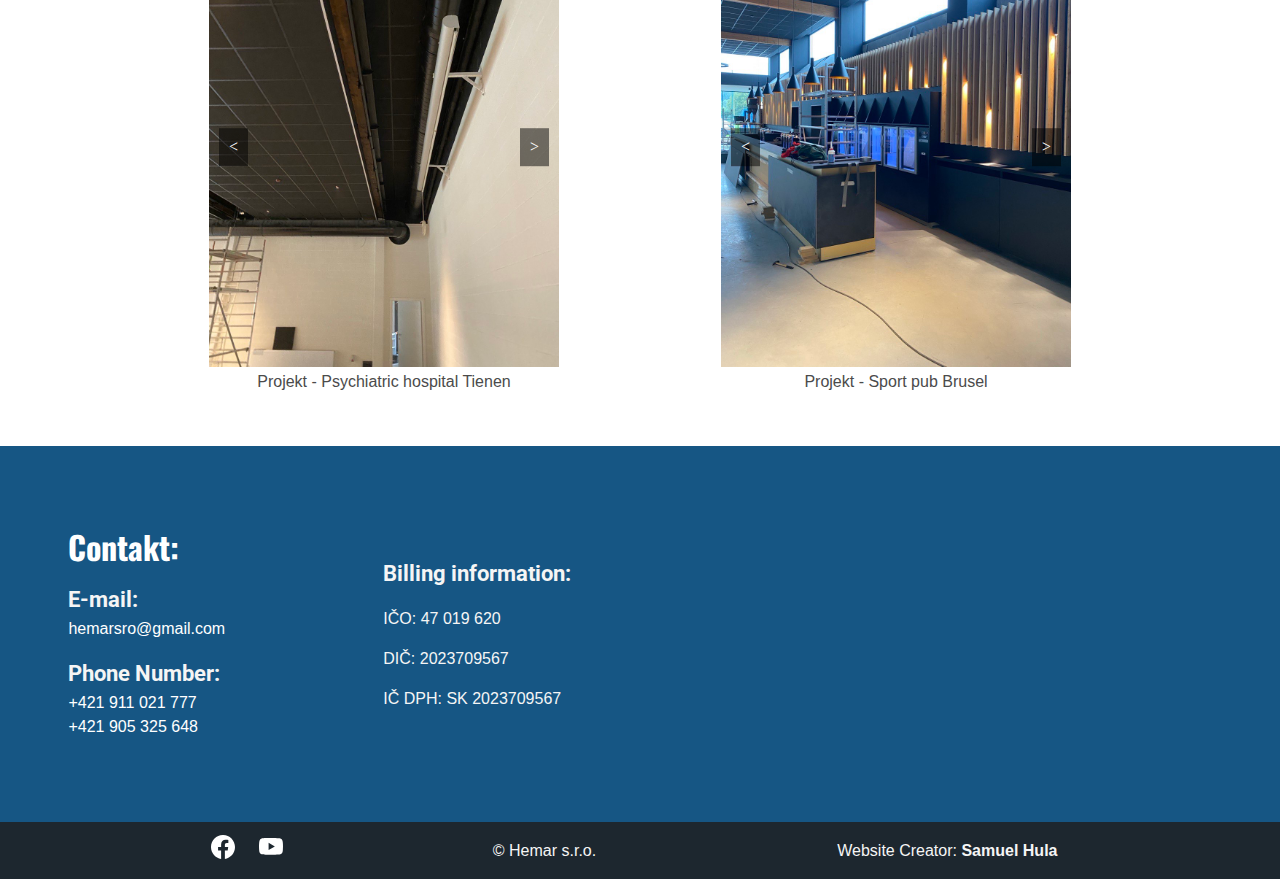
==== commit f96cc2de: "adding sliders and fixing issues" ====
--- a/index_en.html
+++ b/index_en.html
@@ -26,7 +26,7 @@
         <nav class="nav_bar">
             <aside>
                 <a class="logo" href="index.html"><img src="./images/logo_vektor.png" alt="logo" title="logo"></a>
-                <a href="index.html"><h1>Hemar s.r.o.</h1></a>
+                <a href="index.html"><h1>HEMAR s.r.o.</h1></a>
             </aside>
             <aside class="icons">
                 <figure>
@@ -43,7 +43,7 @@
             <ul class="nav_list">
                 <li><a href="#about_us" title="O nás">About us</a></li>
                 <li><a href="#services" title="Služby">Services</a></li>
-                <li><a href="#work" title="Naše Práce">Our work</a></li>
+                <li><a href="#work" title="Naše Práce">References</a></li>
                 <li class="btn" title="Kontakt"><a href="mailto:hemarsro@gmail.com" class="btn">contact</a></li>
             </ul>
             <div class="burger">
@@ -55,7 +55,7 @@
                     <ul class="menu__box">
                         <li><a href="#about_us" title="O nás">About us</a></li>
                         <li><a href="#services" title="Služby">Services</a></li>
-                        <li><a href="#work" title="Naše Práce">Our work</a></li>
+                        <li><a href="#work" title="Naše Práce">References</a></li>
                         <li class="btn" title="Kontakt"><a href="mailto:hemarsro@gmail.com" class="btn">Contact</a></li>
                         <li class="translate">
                             <figure>
@@ -79,9 +79,9 @@
             <section>
                 <article>
                     <aside class="land_content">
-                        <h2>Welcome to Hemar s.r.o</h2>
+                        <h2>Welcome to HEMAR s.r.o</h2>
                         <strong>We have been building “our family” for 10 years. As a company, <br> we love a challenge, so we’re open to yours too. </strong>
-                        <br><a href="#work" title="Naše Práce">Our Work</a>
+                        <br><a href="#work" title="Naše Práce">References</a>
                     </aside>
                 </article>
             </section>
@@ -123,7 +123,7 @@
         </section>
         <section id="work">
             <article>
-                <h2>Our work</h2>
+                <h2>References</h2>
                 <aside class="carousel-container">
                     <figure>
                         <div class="carousel">
@@ -240,7 +240,7 @@
                 <p>
                     <strong>Phone Number:</strong><br>
                     <a href="tel:+421911021777">+421 911 021 777</a> <br>
-                    <a href="tel:+421905325648">+421905325648</a>
+                    <a href="tel:+421905325648">+421 905 325 648</a>
                 </p>
             </aside>
             <aside class="map">
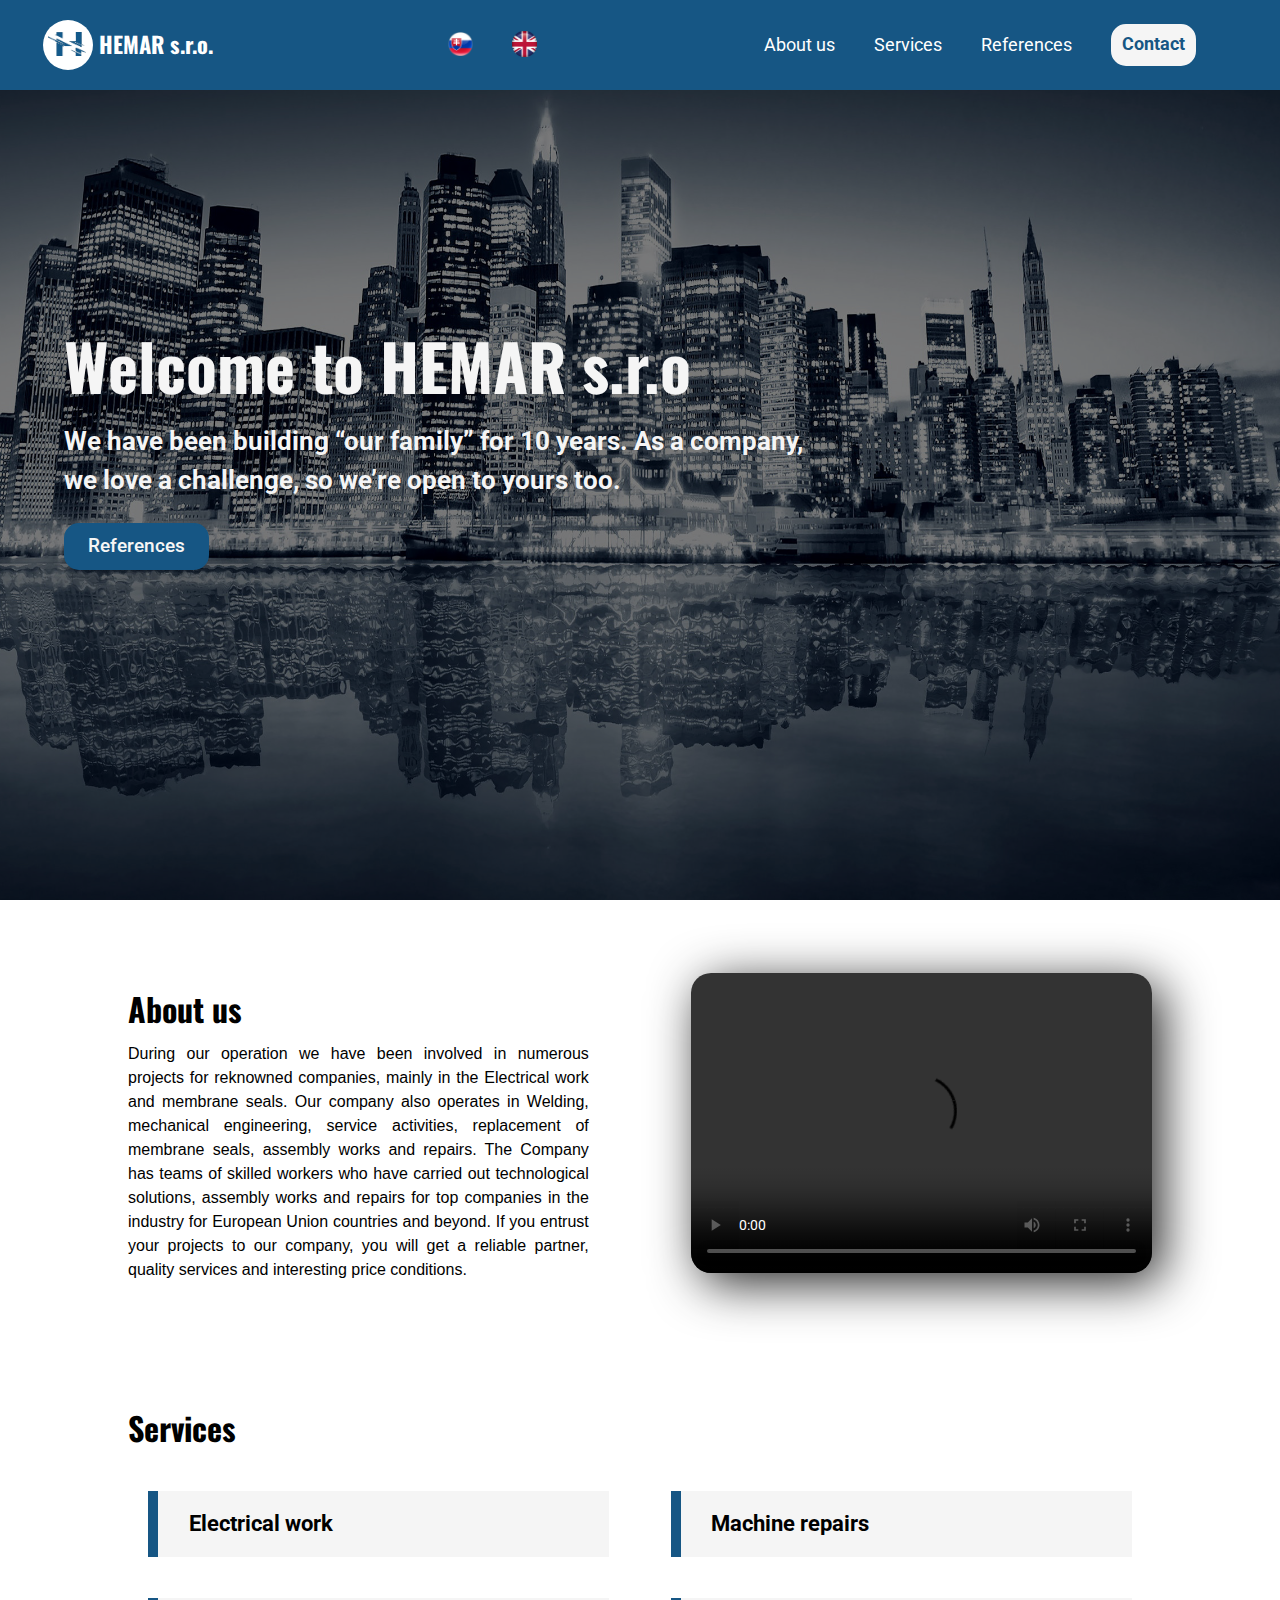
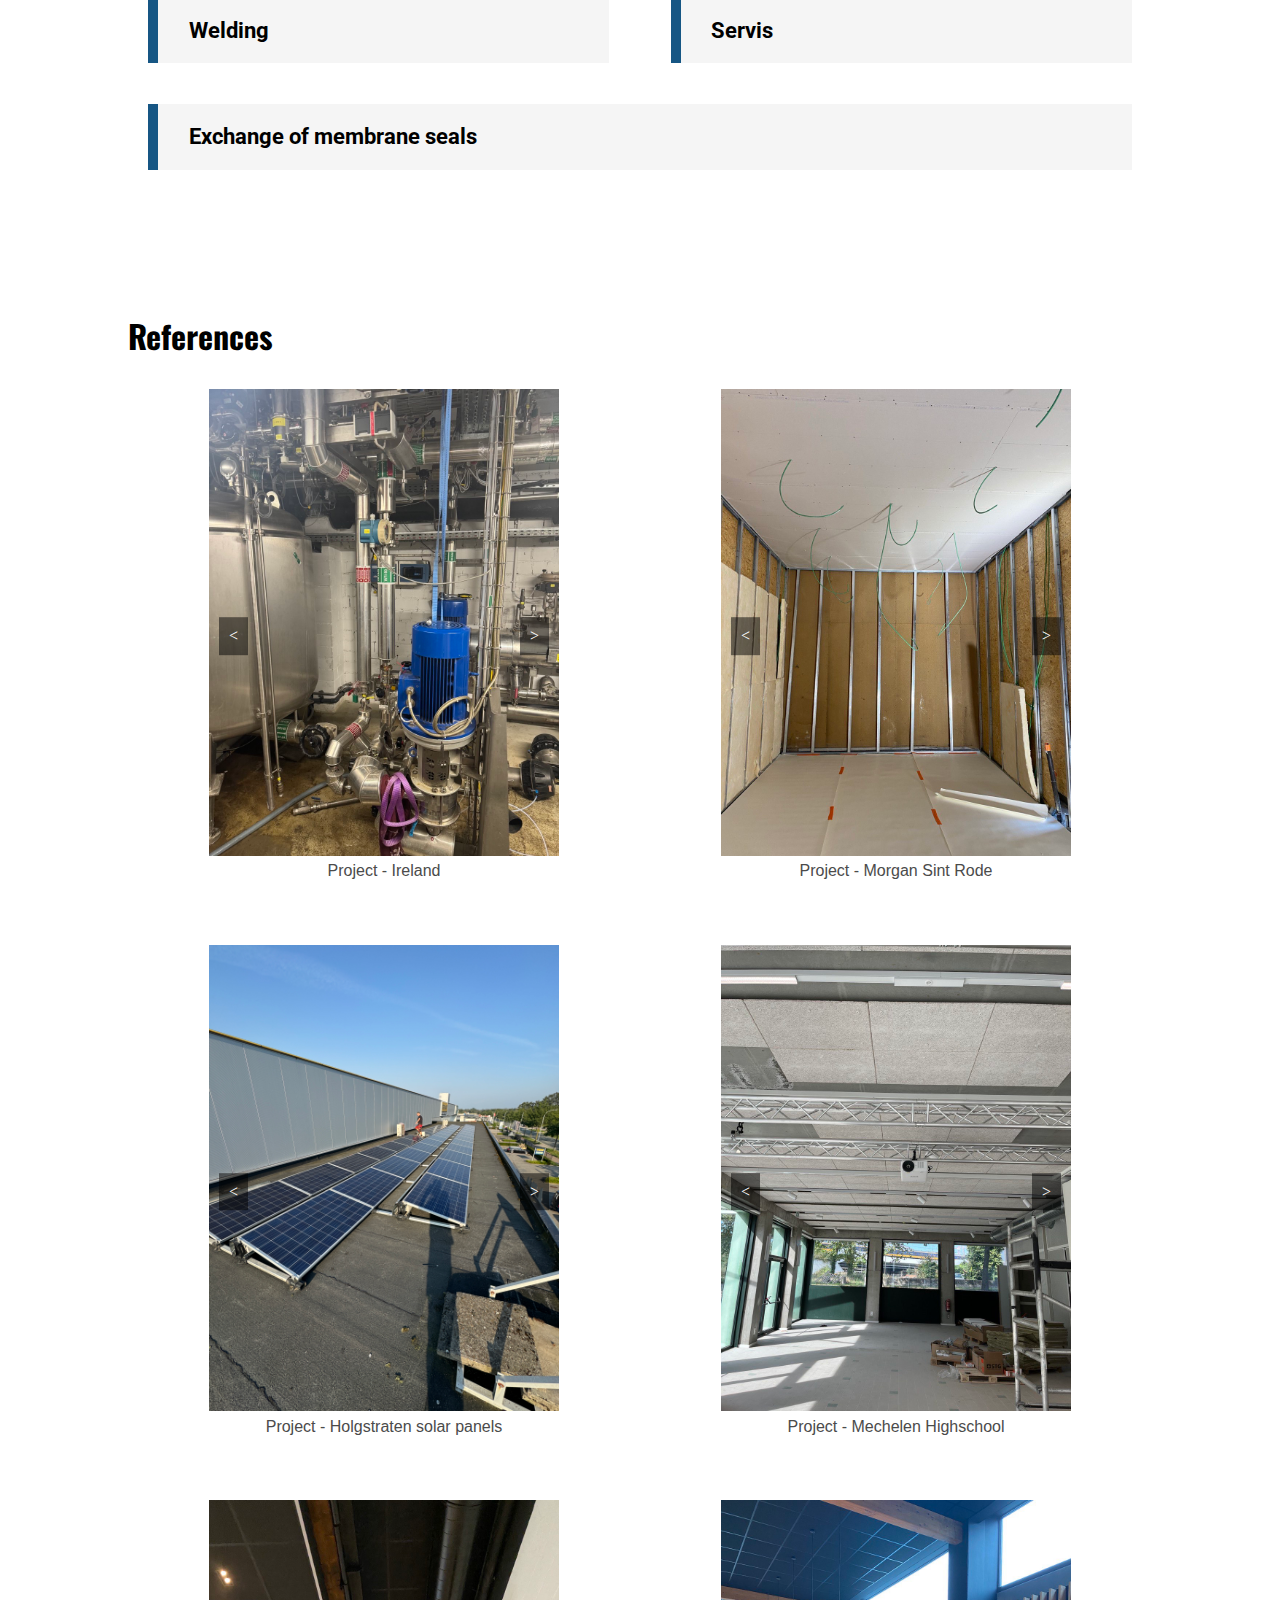
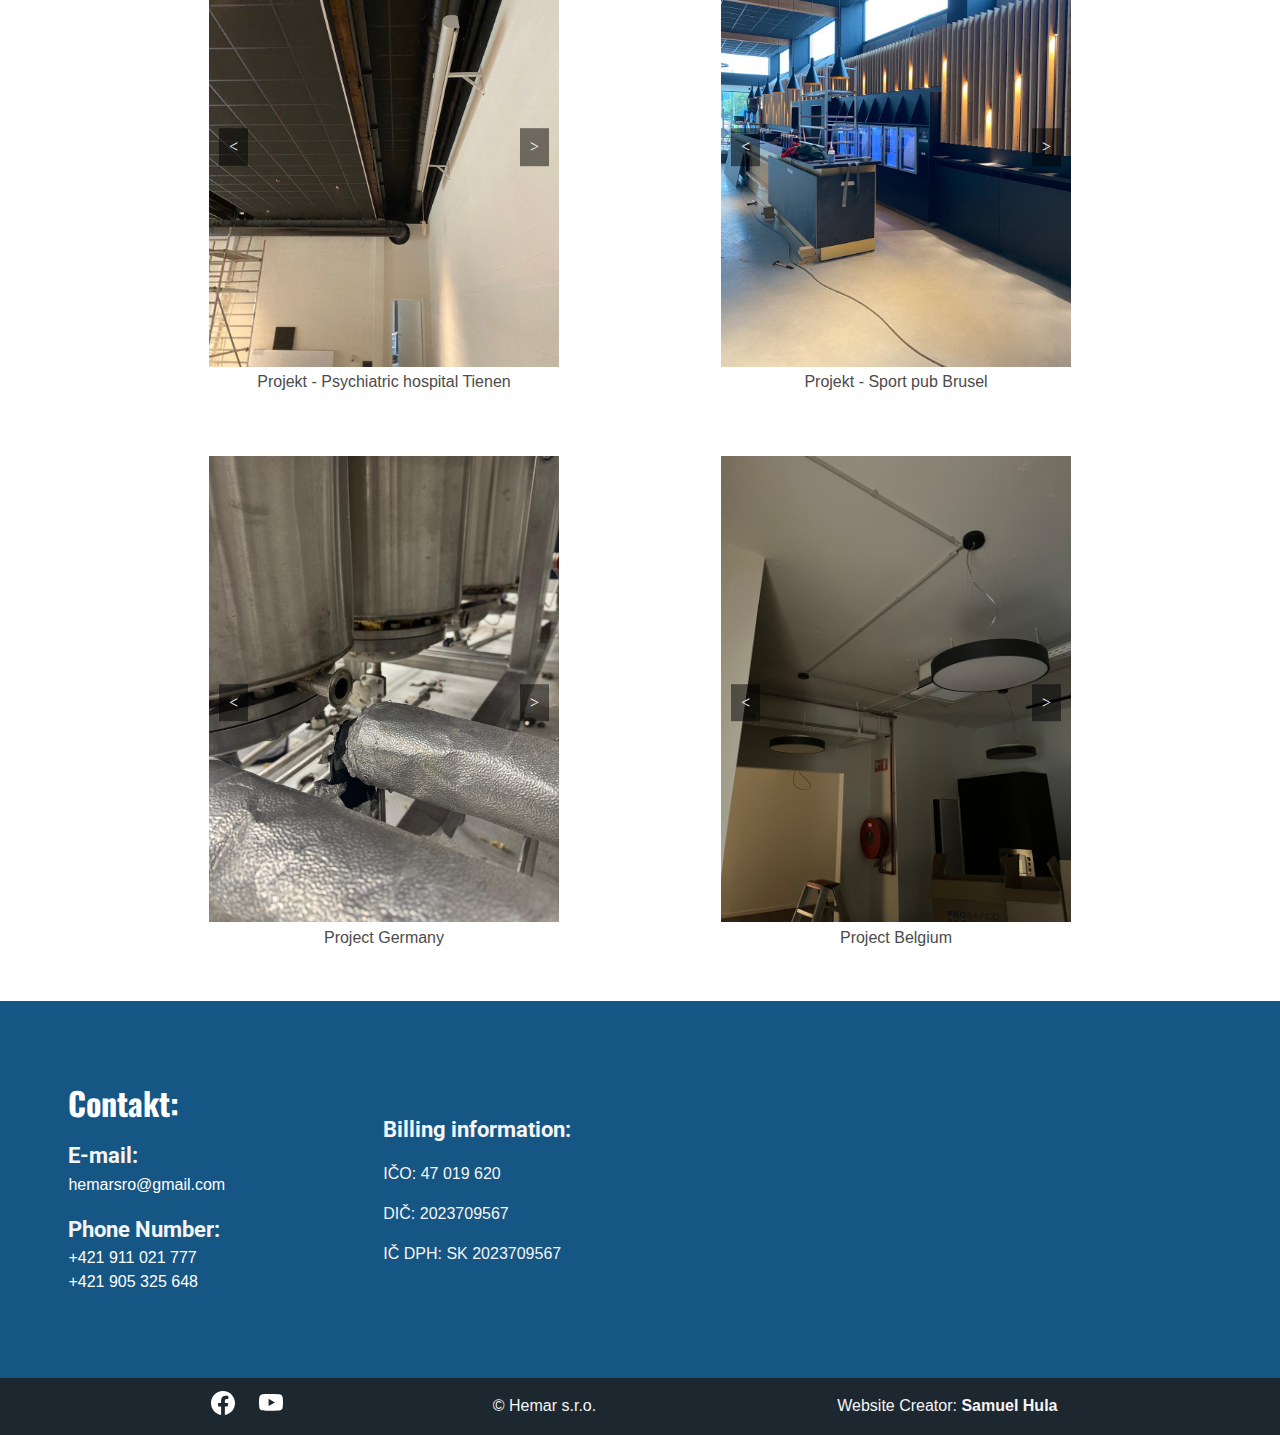
==== commit b4010cda: "Adding sliders" ====
--- a/index_en.html
+++ b/index_en.html
@@ -44,7 +44,7 @@
                 <li><a href="#about_us" title="O nás">About us</a></li>
                 <li><a href="#services" title="Služby">Services</a></li>
                 <li><a href="#work" title="Naše Práce">References</a></li>
-                <li class="btn" title="Kontakt"><a href="mailto:hemarsro@gmail.com" class="btn">contact</a></li>
+                <li class="btn" title="Kontakt"><a href="mailto:hemarsro@gmail.com" class="btn">Contact</a></li>
             </ul>
             <div class="burger">
                 <div class="hamburger-menu">
@@ -226,6 +226,45 @@
                     <button class="prev"><</button>
                     <button class="next">></button>
                 </aside>
+                <aside class="carousel-container">
+                    <figure>
+                        <div class="carousel">
+                            <div class="carousel-content">
+                                <img src="./images/Project_Germany/36d314eb-3853-4776-a1d3-92b2d5b1cb40.jpeg" alt="Project Germany" title="Project Germany">
+                                <img src="./images/Project_Germany/725be842-8f45-4e63-ac8e-5204759475c3.jpeg" alt="Project Germany" title="Project Germany">
+                                <img src="./images/Project_Germany/7333d54c-108a-4492-bc7f-e5aa055c62c1.jpeg" alt="Project Germany" title="Project Germany">
+                                <img src="./images/Project_Germany/7587321c-548b-4370-9498-13324590c900.jpeg" alt="Project Germany" title="Project Germany">
+                                <img src="./images/Project_Germany/7b2ddca0-00fe-42bd-ab44-b619f745755f.jpeg" alt="Project Germany" title="Project Germany">
+                                <img src="./images/Project_Germany/7bd30937-0121-49fc-b7de-8f59f6b8b5e6.jpeg" alt="Project Germany" title="Project Germany">
+                                <img src="./images/Project_Germany/8ac33e26-3d08-4386-bdab-44ac76f94730.jpeg" alt="Project Germany" title="Project Germany">
+                                <img src="./images/Project_Germany/a54dc761-3434-46d7-9f05-e173723c47cb.jpeg" alt="Project Germany" title="Project Germany">
+                                <img src="./images/Project_Germany/a9a052d9-22d5-4252-8970-8d491a09527d.jpeg" alt="Project Germany" title="Project Germany">            
+                            </div>
+                        </div>
+                        <figcaption>Project Germany</figcaption>
+                    </figure>
+                    <button class="prev"><</button>
+                    <button class="next">></button>
+                </aside>
+                <aside class="carousel-container">
+                    <figure>
+                        <div class="carousel">
+                            <div class="carousel-content">
+                                <img src="./images/Project_Belgium/IMG_5989.jpg" alt="Project Belgium" title="Project Belgium">
+                                <img src="./images/Project_Belgium/IMG_5990.jpg" alt="Project Belgium" title="Project Belgium">
+                                <img src="./images/Project_Belgium/IMG_5992.jpg" alt="Project Belgium" title="Project Belgium">
+                                <img src="./images/Project_Belgium/IMG_5995.jpg" alt="Project Belgium" title="Project Belgium">
+                                <img src="./images/Project_Belgium/IMG_5996.jpg" alt="Project Belgium" title="Project Belgium">
+                                <img src="./images/Project_Belgium/IMG_5998.jpg" alt="Project Belgium" title="Project Belgium">
+                                <img src="./images/Project_Belgium/IMG_6001.jpg" alt="Project Belgium" title="Project Belgium">
+                                <img src="./images/Project_Belgium/IMG_6011.jpg" alt="Project Belgium" title="Project Belgium">        
+                            </div>
+                        </div>
+                        <figcaption>Project Belgium</figcaption>
+                    </figure>
+                    <button class="prev"><</button>
+                    <button class="next">></button>
+                </aside>
             </article>    
         </section>
     </main>
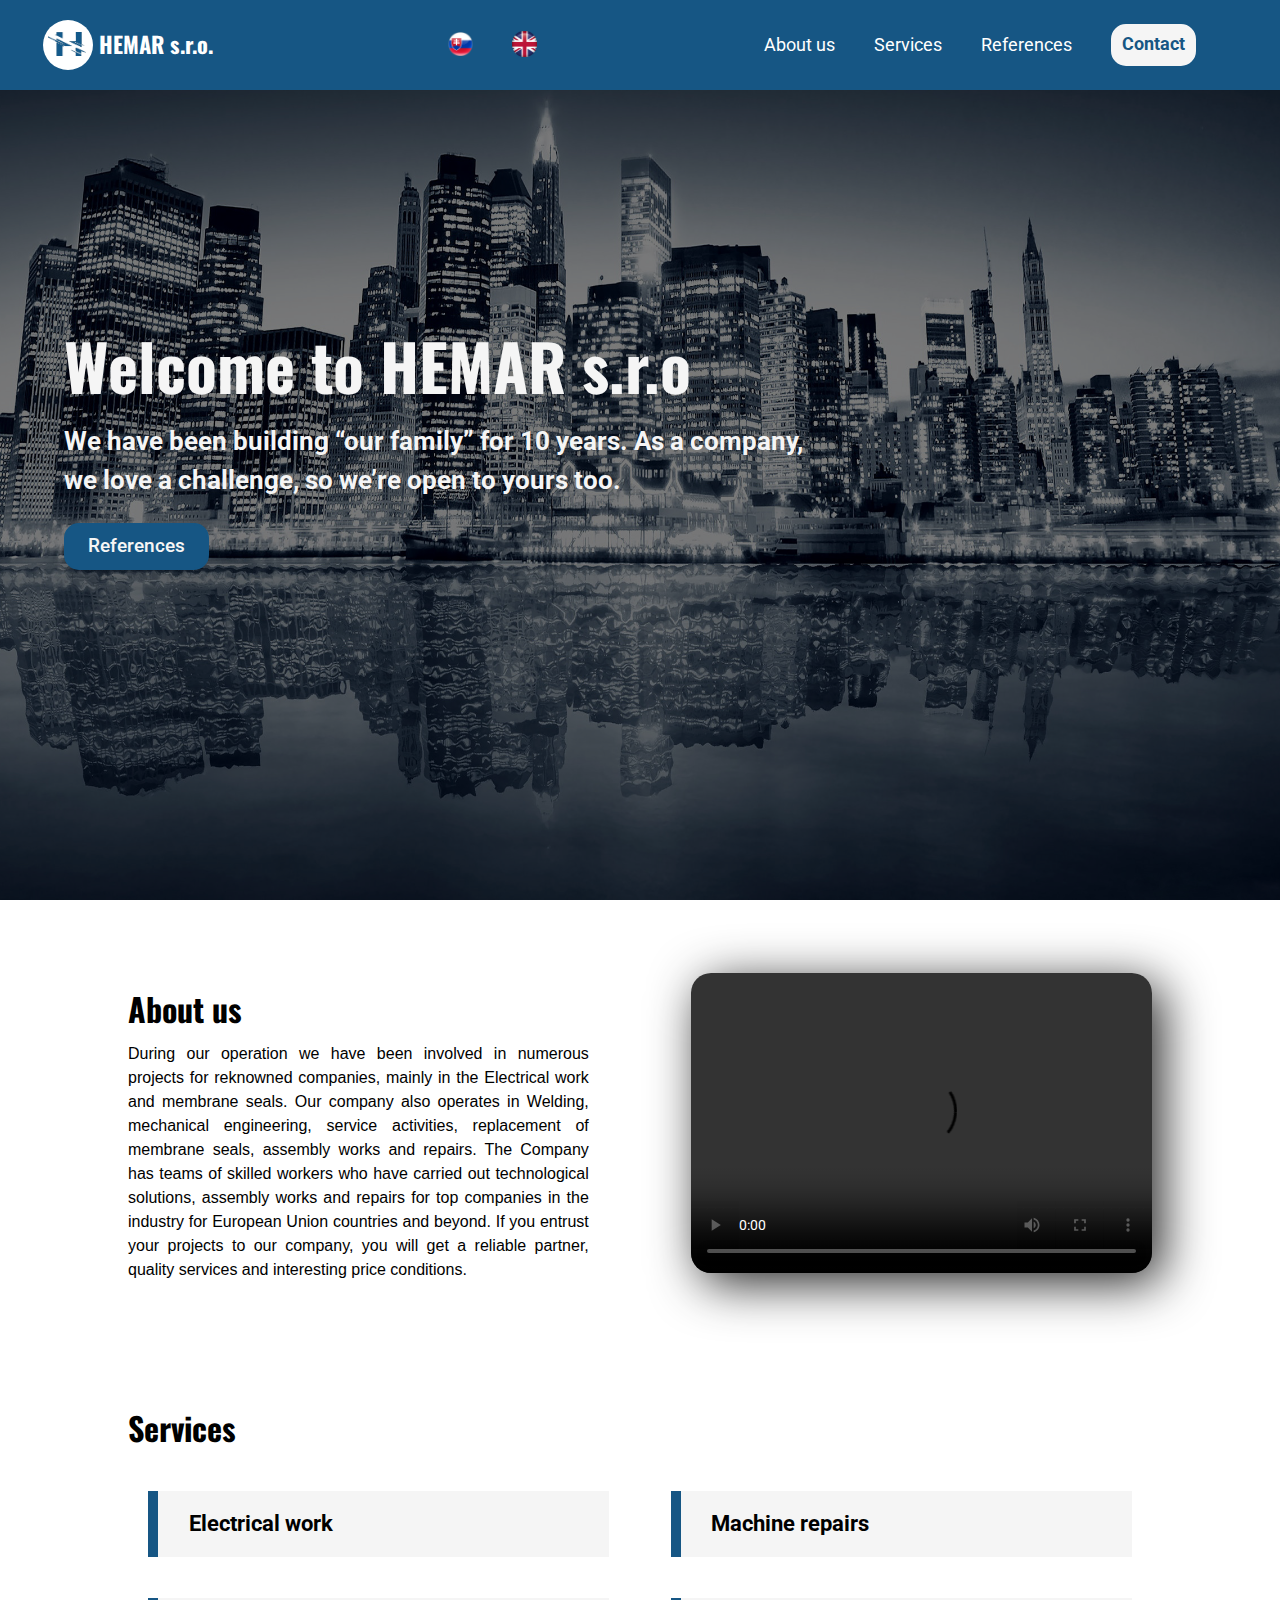
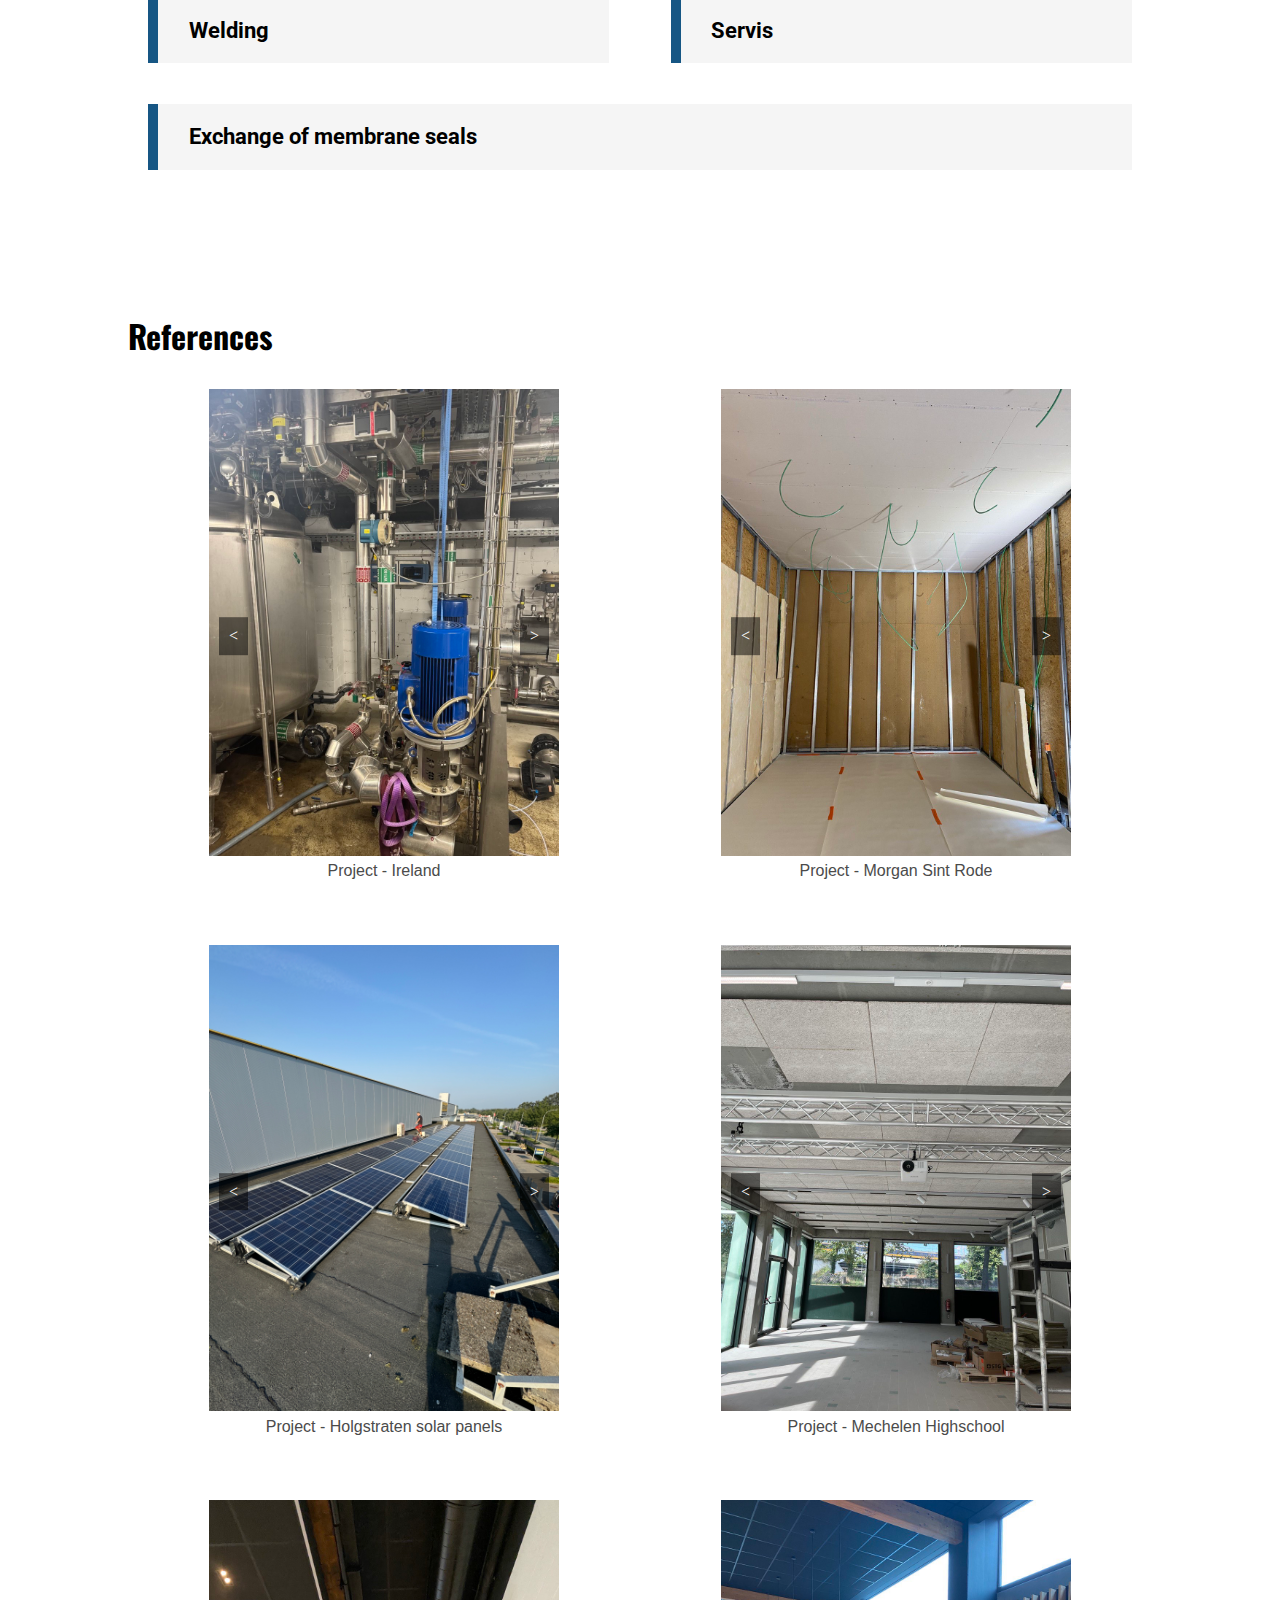
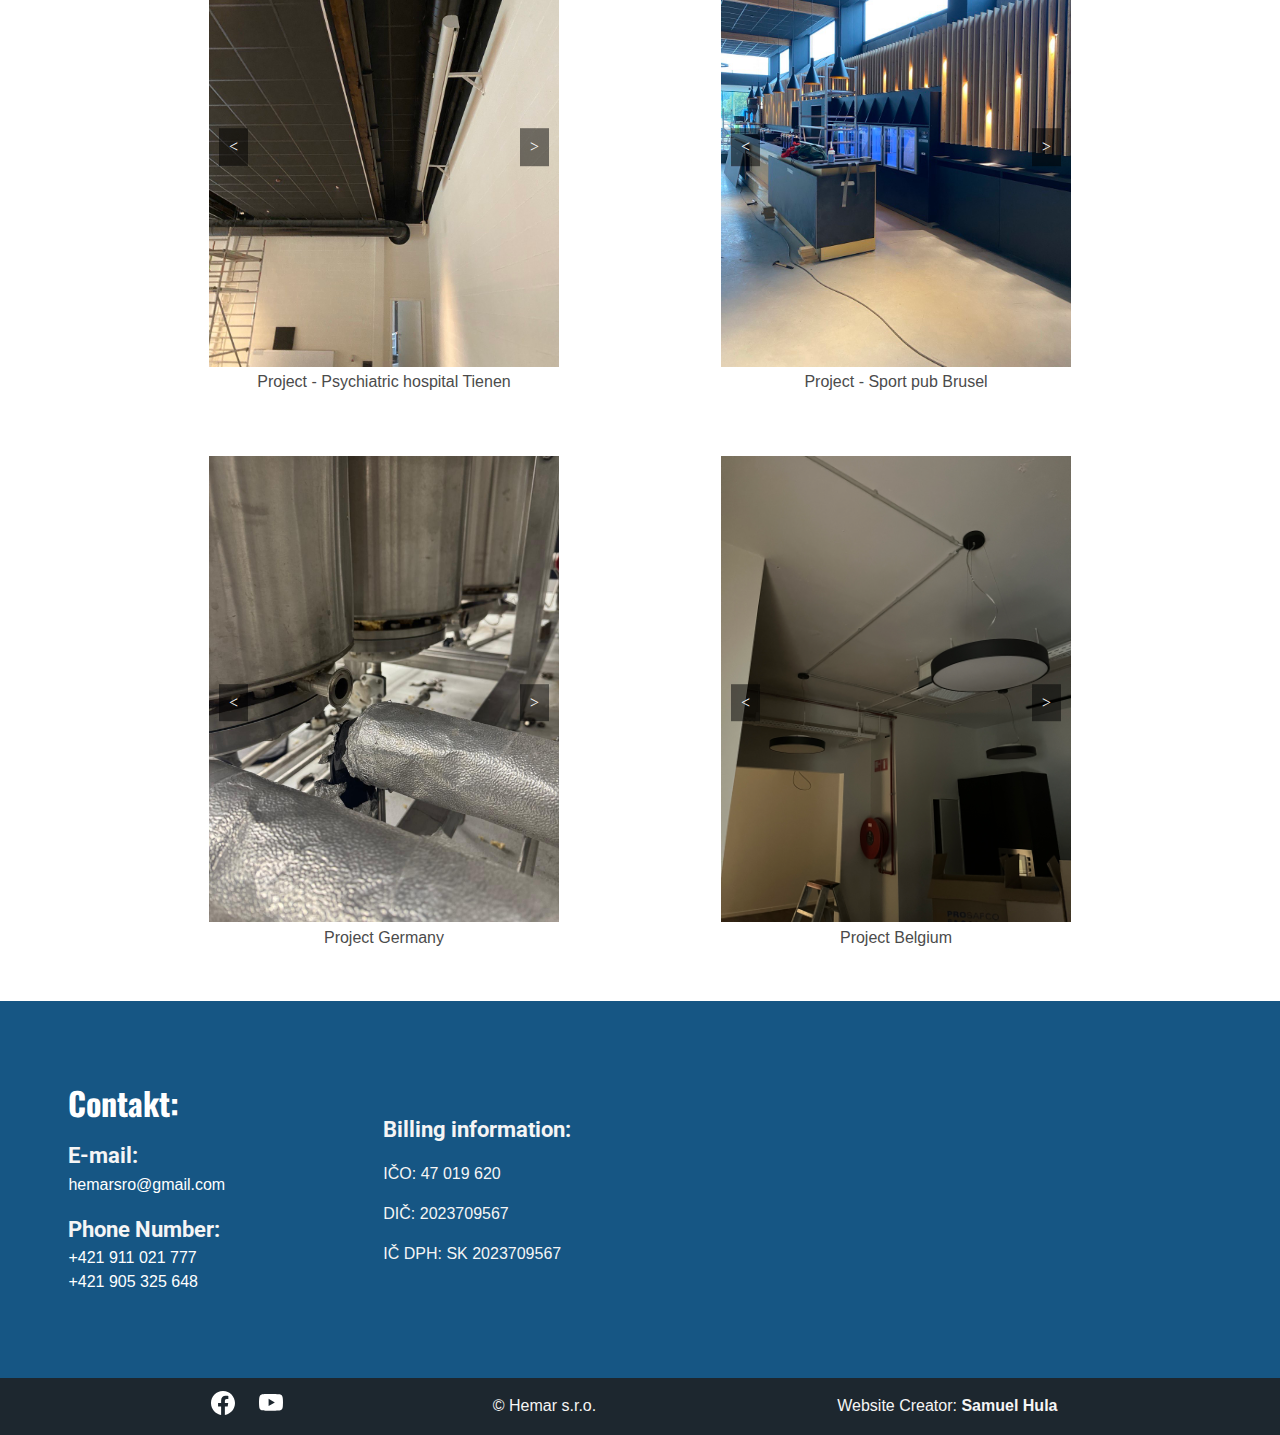
==== commit dd3237b1: "finishing touches" ====
--- a/index_en.html
+++ b/index_en.html
@@ -201,7 +201,7 @@
                                 <img src="./images/psych_liecebna_teinen/8.JPG" alt="Psychiatrická liečebňa" title="Psychiatrická liečebňa Tienen">                            
                             </div>
                         </div>
-                        <figcaption>Projekt - Psychiatric hospital Tienen</figcaption>
+                        <figcaption>Project - Psychiatric hospital Tienen</figcaption>
                     </figure>
                     <button class="prev"><</button>
                     <button class="next">></button>
@@ -221,7 +221,7 @@
                                 <img src="./images/sportovy_klub_brusel/S8.JPG" alt="Brusel" title="Šport pub Brusel">            
                             </div>
                         </div>
-                        <figcaption>Projekt - Sport pub Brusel</figcaption>
+                        <figcaption>Project - Sport pub Brusel</figcaption>
                     </figure>
                     <button class="prev"><</button>
                     <button class="next">></button>
